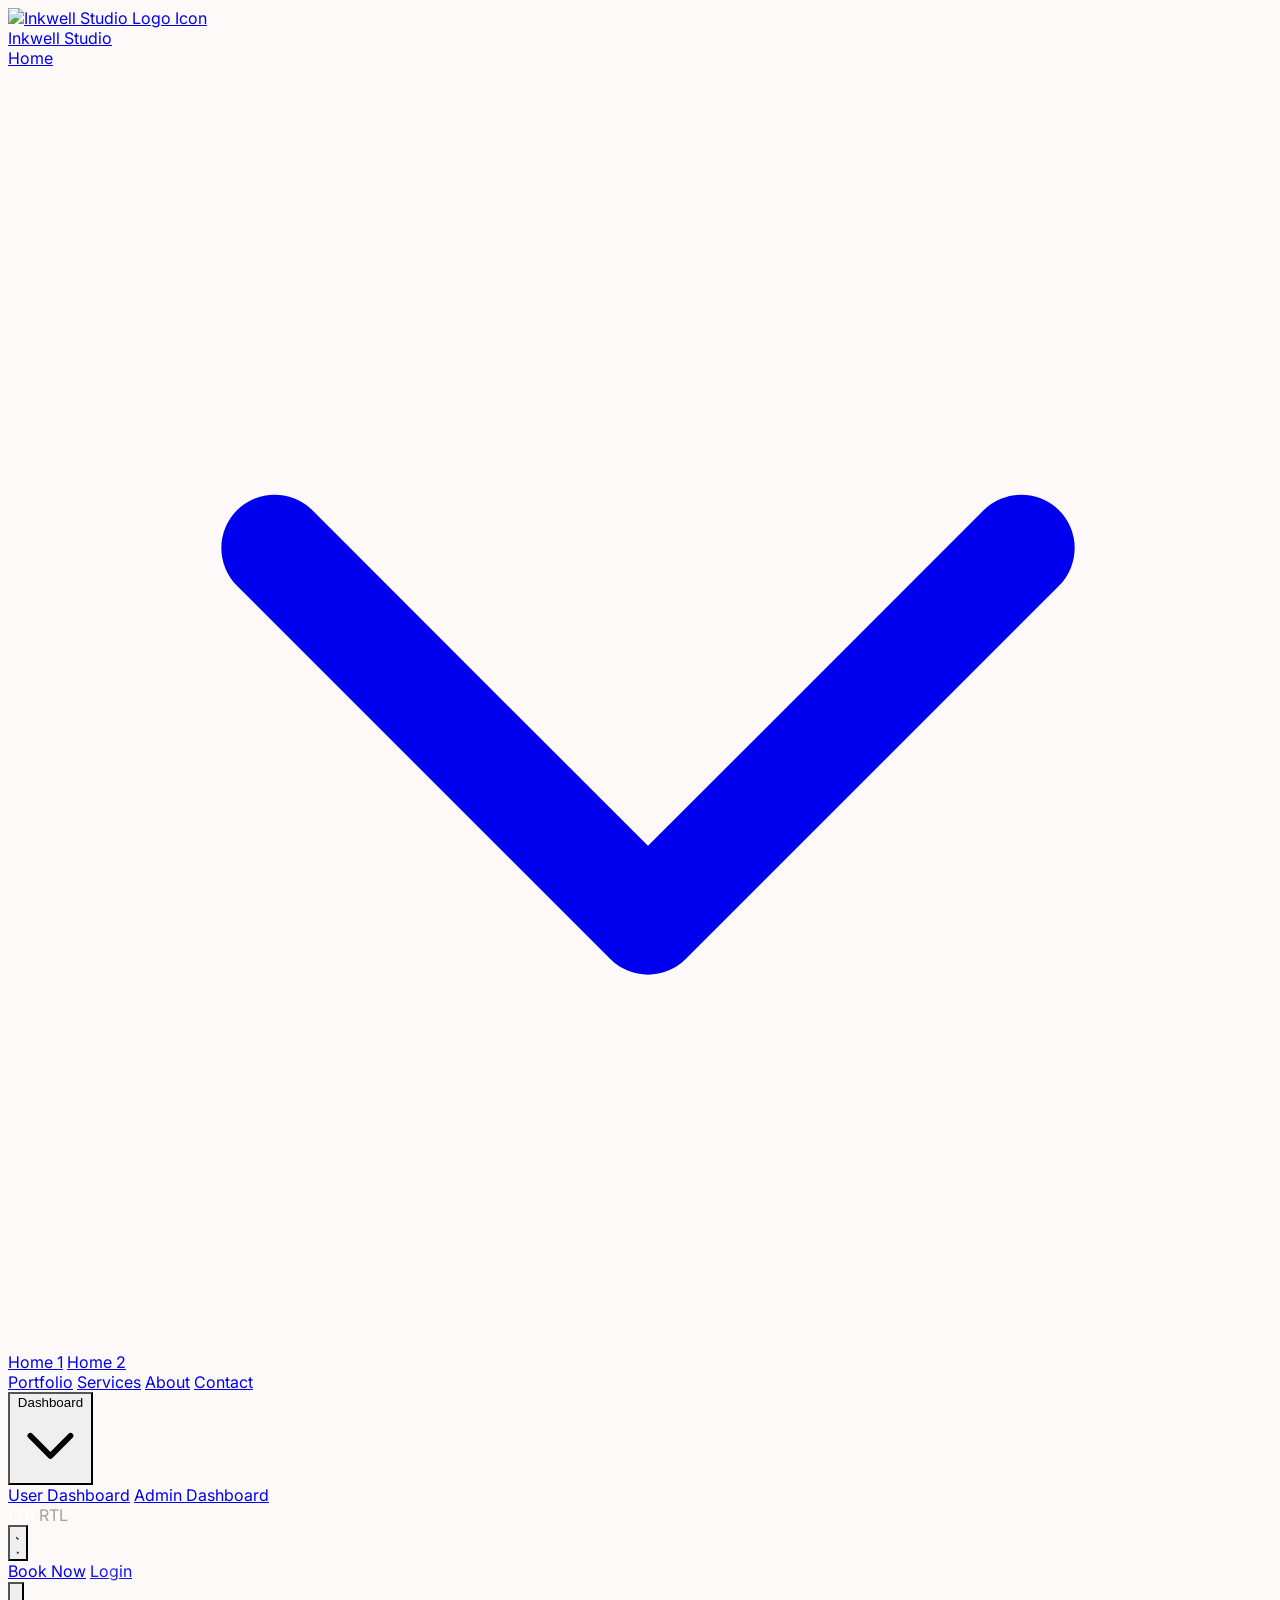
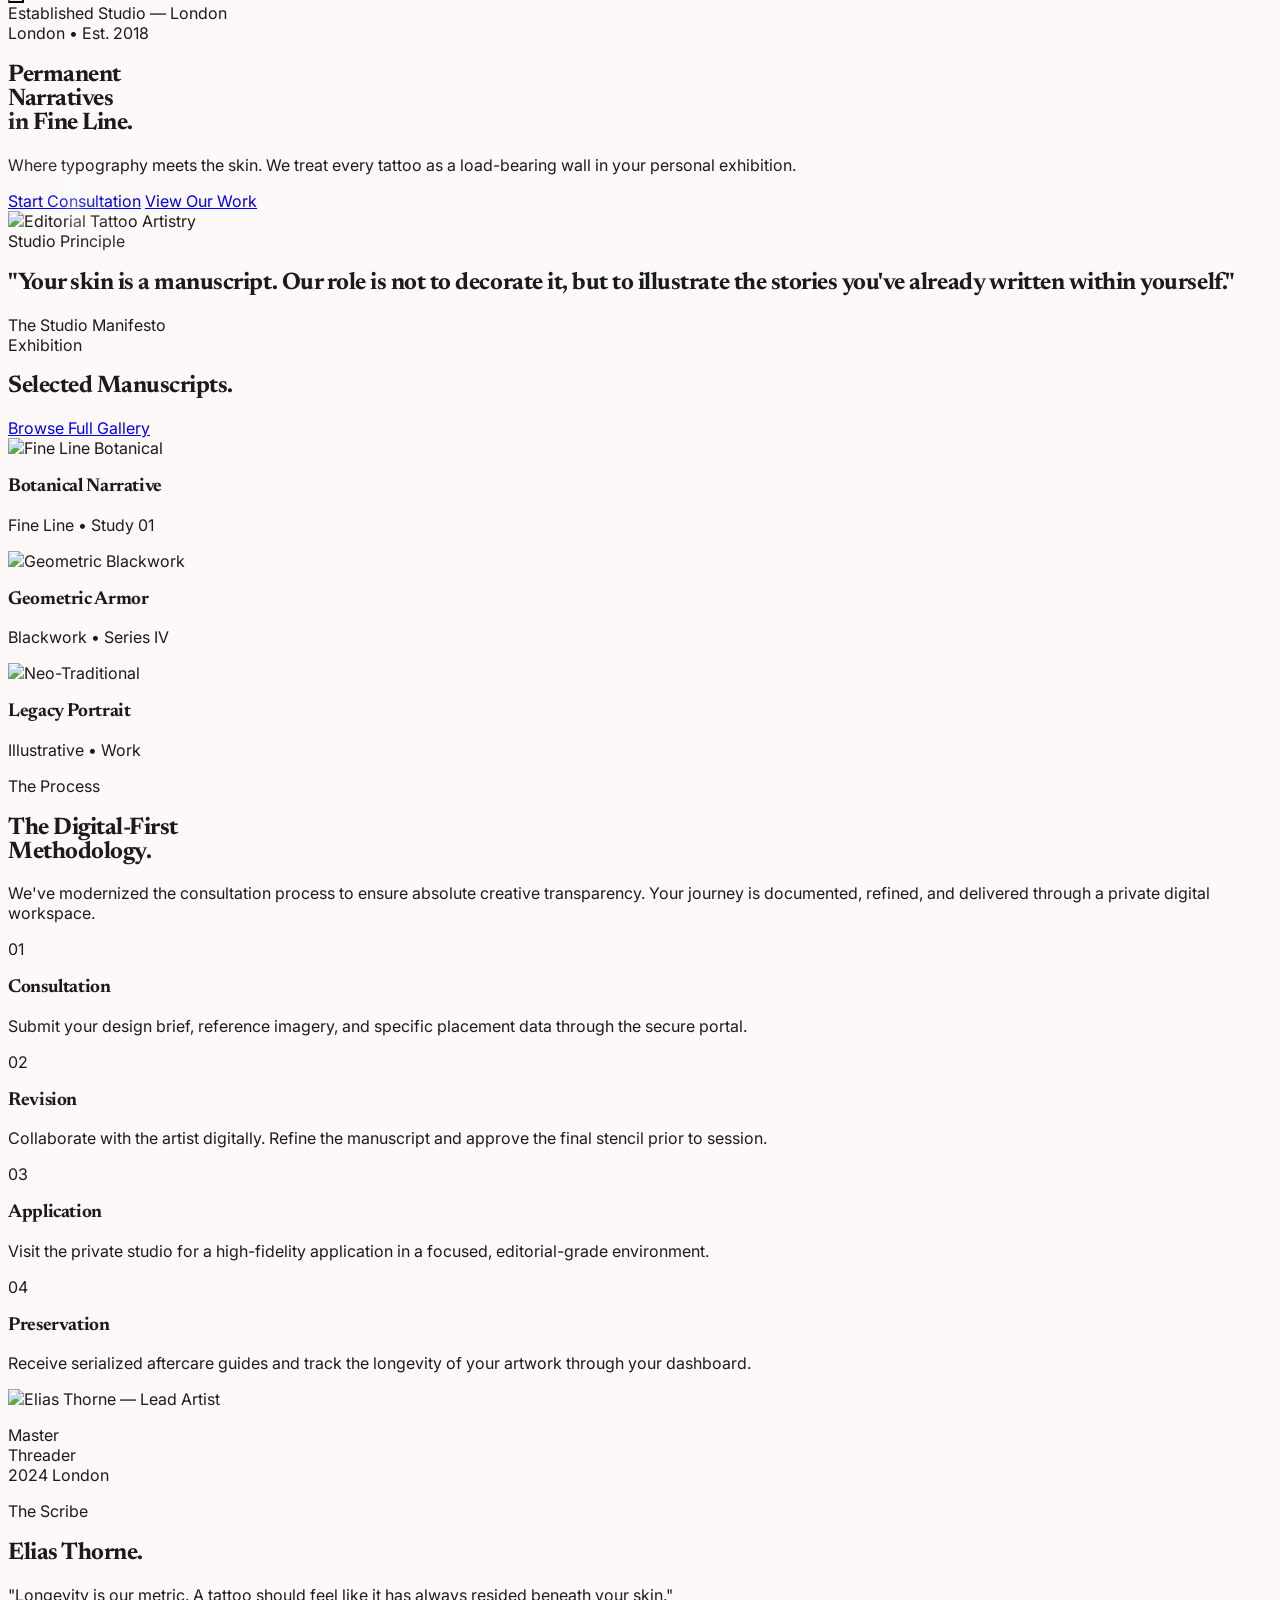
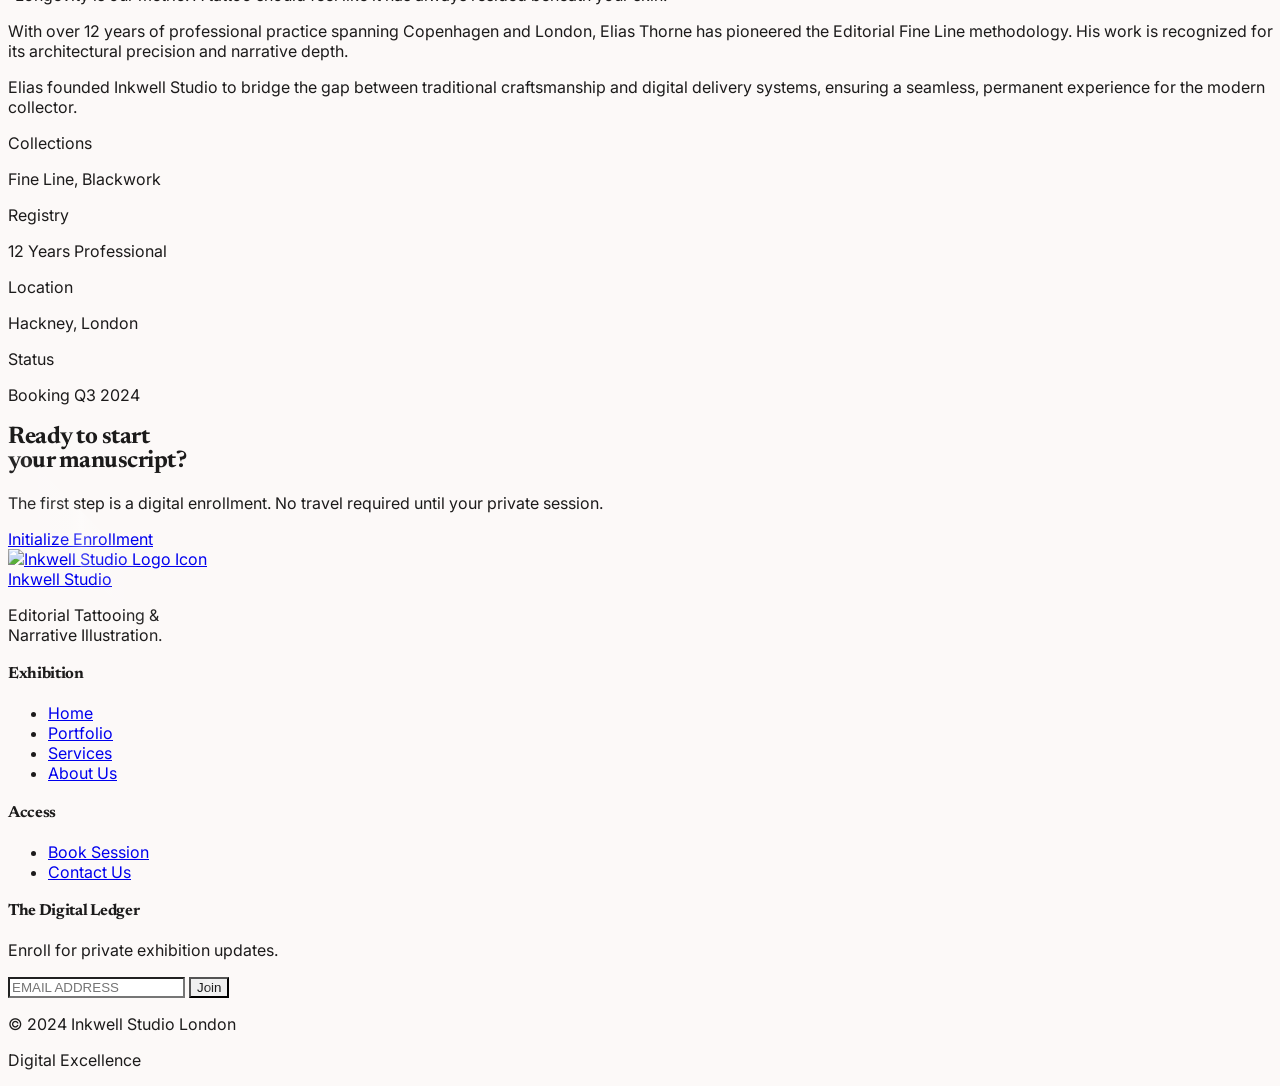
==== index.html @ 96f5adae "feat: updated nav and footer , maintained consistency throughout the page" ====
<!DOCTYPE html>
<html lang="en" class="dark">

<head>
    <meta charset="UTF-8">
    <meta name="viewport" content="width=device-width, initial-scale=1.0">
    <title>Inkwell Studio — Narrative Tattoo Artistry</title>
    <meta name="description"
        content="Inkwell Studio is an editorial-grade tattoo studio specializing in fine-line, blackwork, and custom narrative designs. Book your consultation today.">

    <!-- Google Fonts -->
    <link rel="preconnect" href="https://fonts.googleapis.com">
    <link rel="preconnect" href="https://fonts.gstatic.com" crossorigin>
    <link
        href="https://fonts.googleapis.com/css2?family=Inter:wght@400;500;600;700&family=Newsreader:ital,wght@0,400;0,600;0,700;1,400;1,600&display=swap"
        rel="stylesheet">

    <!-- Lucide Icons -->
    <script src="https://unpkg.com/lucide@latest"></script>

    <!-- Tailwind CDN -->
    <script src="https://cdn.tailwindcss.com"></script>
    <script>
        tailwind.config = {
            darkMode: 'class',
            theme: {
                extend: {
                    colors: {
                        surface: 'var(--surface)',
                        'surface-container': 'var(--surface-container)',
                        'surface-dim': 'var(--surface-dim)',
                        'surface-low': 'var(--surface-low)',
                        primary: 'var(--primary)',
                        'on-primary': 'var(--on-primary)',
                        secondary: 'var(--secondary)',
                        'on-surface': 'var(--on-surface)',
                        'on-surface-variant': 'var(--on-surface-variant)',
                        'outline-variant': 'var(--outline-variant)',
                    },
                    fontFamily: {
                        newsreader: ['Newsreader', 'serif'],
                        inter: ['Inter', 'sans-serif'],
                    },
                    letterSpacing: {
                        editorial: '-0.02em',
                    },
                    borderRadius: {
                        DEFAULT: '0px',
                    }
                }
            }
        }
    </script>

    <!-- Custom Style -->
    <link rel="stylesheet" href="assets/css/style.css">
</head>

<body class="bg-surface text-on-surface font-inter">

    <!-- ========== NAVIGATION ========== -->
    <nav id="main-nav"
        class="fixed top-0 left-0 w-full z-50 transition-all duration-300 bg-surface shadow-sm transition-all duration-300">
        <div class="max-w-7xl mx-auto px-6 h-20 flex items-center justify-between">
            <!-- Logo -->
            <a href="index.html" class="flex items-center transition-opacity hover:opacity-80">
                <div class="relative flex items-center justify-center mr-2">
                    <img src="assets/images/logo-icon.svg" alt="Inkwell Studio Logo Icon" class="w-8 h-8">
                </div>
                <span class="font-newsreader text-2xl font-bold tracking-tight">Inkwell Studio</span>
            </a>

            <!-- Desktop Links -->
            <div class="hidden md:flex items-center space-x-6">
                <!-- Home Dropdown -->
                <div class="relative group">
                    <a href="index.html"
                        class="flex items-center space-x-1 font-semibold uppercase text-xs tracking-[0.08em] hover:text-secondary transition-colors text-secondary">
                        <span>Home</span>
                        <svg class="w-3 h-3 transition-transform duration-300 group-hover:rotate-180" fill="none"
                            stroke="currentColor" viewBox="0 0 24 24">
                            <path stroke-linecap="round" stroke-linejoin="round" stroke-width="2" d="M19 9l-7 7-7-7">
                            </path>
                        </svg>
                    </a>
                    <div
                        class="absolute top-full left-0 mt-2 w-40 bg-surface-container opacity-0 invisible group-hover:opacity-100 group-hover:visible transition-all duration-200 shadow-xl border border-outline-variant">
                        <a href="index.html"
                            class="block px-6 py-4 text-[10px] font-bold uppercase tracking-wider hover:bg-surface-dim transition-colors text-secondary">Home 1</a>
                        <a href="pages/home-2.html"
                            class="block px-6 py-4 text-[10px] font-bold uppercase tracking-wider hover:bg-surface-dim transition-colors border-t border-outline-variant">Home 2</a>
                    </div>
                </div>

                <a href="pages/portfolio.html"
                    class="font-semibold uppercase text-xs tracking-[0.08em] hover:text-secondary transition-colors">Portfolio</a>
                <a href="pages/services.html"
                    class="font-semibold uppercase text-xs tracking-[0.08em] hover:text-secondary transition-colors">Services</a>
                <a href="pages/about.html"
                    class="font-semibold uppercase text-xs tracking-[0.08em] hover:text-secondary transition-colors">About</a>
                <a href="pages/contact.html"
                    class="font-semibold uppercase text-xs tracking-[0.08em] hover:text-secondary transition-colors">Contact</a>

                <!-- Dashboard Dropdown -->
                <div class="relative group">
                    <button
                        class="flex items-center space-x-1 font-semibold uppercase text-xs tracking-[0.08em] hover:text-secondary transition-colors">
                        <span>Dashboard</span>
                        <svg class="w-3 h-3 transition-transform duration-300 group-hover:rotate-180" fill="none"
                            stroke="currentColor" viewBox="0 0 24 24">
                            <path stroke-linecap="round" stroke-linejoin="round" stroke-width="2" d="M19 9l-7 7-7-7">
                            </path>
                        </svg>
                    </button>
                    <div
                        class="absolute top-full left-0 mt-2 w-48 bg-surface-container opacity-0 invisible group-hover:opacity-100 group-hover:visible transition-all duration-200 shadow-xl border border-outline-variant">
                        <a href="pages/user-dashboard.html"
                            class="block px-6 py-4 text-[10px] font-bold uppercase tracking-wider hover:bg-surface-dim transition-colors">User
                            Dashboard</a>
                        <a href="pages/admin-dashboard.html"
                            class="block px-6 py-4 text-[10px] font-bold uppercase tracking-wider hover:bg-surface-dim transition-colors border-t border-outline-variant">Admin
                            Dashboard</a>
                    </div>
                </div>
            </div>

            <!-- Actions -->
            <div class="flex items-center space-x-3 md:space-x-5">
                <!-- Direction Toggle (Hidden on Mobile, Moved to Menu) -->
                <div id="dir-toggle" class="hidden md:flex relative bg-surface-container rounded-full p-1 cursor-pointer w-[88px] h-8 items-center group transition-all duration-300">
                    <div class="dir-knob absolute h-6 w-10 bg-secondary rounded-full transition-all duration-300 left-1 shadow-lg shadow-secondary/20"></div>
                    <span class="flex-1 text-center text-[9px] font-bold z-10 transition-colors ltr-label">LTR</span>
                    <span class="flex-1 text-center text-[9px] font-bold z-10 transition-colors rtl-label">RTL</span>
                </div>

                <button id="mode-toggle" class="hidden md:block p-2 hover:bg-surface-container transition-colors"
                    aria-label="Toggle Dark Mode">
                    <!-- Moon icon (Show in Light Mode) -->
                    <svg class="w-5 h-5 block dark:hidden" fill="currentColor" viewBox="0 0 20 20">
                        <path d="M17.293 13.293A8 8 0 016.707 2.707a8.001 8.001 0 1010.586 10.586z"></path>
                    </svg>
                    <!-- Sun icon (Show in Dark Mode) -->
                    <svg class="w-5 h-5 hidden dark:block" fill="currentColor" viewBox="0 0 20 20">
                        <path
                            d="M10 2a1 1 0 011 1v1a1 1 0 11-2 0V3a1 1 0 011-1zm4 8a4 4 0 11-8 0 4 4 0 018 0zm-.464 4.95l.707.707a1 1 0 001.414-1.414l-.707-.707a1 1 0 00-1.414 1.414zm2.12-10.607a1 1 0 010 1.414l-.706.707a1 1 0 11-1.414-1.414l.707-.707a1 1 0 011.414 0zM17 11a1 1 0 100-2h-1a1 1 0 100 2h1zm-7 4a1 1 0 011 1v1a1 1 0 11-2 0v-1a1 1 0 011-1zM5.05 6.464A1 1 0 106.465 5.05l-.708-.707a1 1 0 00-1.414 1.414l.707.707zm1.414 8.486l-.707.707a1 1 0 01-1.414-1.414l.707-.707a1 1 0 011.414 1.414zM4 11a1 1 0 100-2H3a1 1 0 000 2h1z">
                        </path>
                    </svg>
                </button>
                <div class="hidden lg:flex items-center space-x-4">
                    <a href="pages/consultation.html"
                        class="px-5 py-2.5 text-xs font-bold uppercase tracking-[0.08em] border border-outline-variant hover:border-secondary transition-all">Book
                        Now</a>
                    <a href="pages/login.html"
                        class="bg-secondary text-white px-6 py-2.5 text-xs font-bold uppercase tracking-[0.08em] hover:brightness-110 transition-all btn-sheen">Login</a>
                </div>
                <button id="menu-toggle" class="md:hidden p-2" aria-label="Open Menu">
                    <svg class="w-6 h-6" fill="none" stroke="currentColor" viewBox="0 0 24 24">
                        <path stroke-linecap="round" stroke-linejoin="round" stroke-width="1.5"
                            d="M4 6h16M4 12h16M4 18h16"></path>
                    </svg>
                </button>
            </div>
        </div>
    </nav>

    <!-- Mobile Menu Overlay -->
    <div id="mobile-menu" class="bg-surface/95 backdrop-blur-xl transition-transform duration-500 flex flex-col md:hidden p-6 overflow-y-auto">
        <div class="flex items-center justify-between pb-6 border-b border-outline-variant/30">
            <span class="text-3xl font-newsreader font-bold italic text-secondary tracking-tight">Menu</span>
            <button id="close-mobile-menu" class="p-2 -me-2 bg-surface-container rounded-full" aria-label="Close Menu">
                <svg class="w-6 h-6" fill="none" stroke="currentColor" viewBox="0 0 24 24">
                    <path stroke-linecap="round" stroke-linejoin="round" stroke-width="1.5" d="M6 18L18 6M6 6l12 12"></path>
                </svg>
            </button>
        </div>
        <div class="mt-8 flex flex-col space-y-6">
            <div class="space-y-3">
                <button class="w-full flex items-center justify-between font-newsreader text-2xl font-bold text-secondary group" data-dropdown-toggle="home">
                    <span>Home</span>
                    <i data-lucide="chevron-down" class="w-5 h-5 dropdown-icon transition-transform"></i>
                </button>
                <div id="dropdown-home" class="mobile-dropdown-content space-y-3 ps-4 border-s border-outline-variant/50">
                    <a href="index.html" class="block font-newsreader text-2xl font-bold italic text-secondary">Home 1</a>
                    <a href="pages/home-2.html" class="block font-newsreader text-2xl font-bold italic hover:text-secondary transition-colors">Home 2</a>
                </div>
            </div>
            <a href="pages/portfolio.html" class="font-newsreader text-2xl font-bold">Portfolio</a>
            <a href="pages/services.html" class="font-newsreader text-2xl font-bold">Services</a>
            <a href="pages/about.html" class="font-newsreader text-2xl font-bold">About</a>
            <a href="pages/contact.html" class="font-newsreader text-2xl font-bold">Contact</a>
 
            <div class="space-y-6">
                <button class="w-full flex items-center justify-between font-newsreader text-2xl font-bold group" data-dropdown-toggle="dashboards">
                    <span>Dashboards</span>
                    <i data-lucide="chevron-down" class="w-5 h-5 dropdown-icon transition-transform"></i>
                </button>
                <div id="dropdown-dashboards" class="mobile-dropdown-content space-y-4 ps-4 border-s border-outline-variant/50">
                    <a href="pages/user-dashboard.html" class="block font-newsreader text-2xl font-bold italic hover:text-secondary transition-colors">User Dashboard</a>
                    <a href="pages/admin-dashboard.html" class="block font-newsreader text-2xl font-bold italic hover:text-secondary transition-colors">Admin Dashboard</a>
                </div>
            </div>

            <!-- Mobile Toggles (Refined Appearance Controls) -->
            <div class="space-y-6 py-6 border-y border-outline-variant/30">
                <div class="flex items-center justify-between">
                    <span class="text-xs font-bold uppercase tracking-widest opacity-50">Appearence</span>
                    <button id="mobile-mode-toggle" class="p-2 bg-surface-container rounded-full transition-colors flex items-center gap-2" aria-label="Toggle Dark Mode">
                        <!-- Moon icon -->
                        <svg class="w-4 h-4 block dark:hidden" fill="currentColor" viewBox="0 0 20 20">
                           <path d="M17.293 13.293A8 8 0 016.707 2.707a8.001 8.001 0 1010.586 10.586z"></path>
                       </svg>
                       <!-- Sun icon -->
                       <svg class="w-4 h-4 hidden dark:block" fill="currentColor" viewBox="0 0 20 20">
                           <path d="M10 2a1 1 0 011 1v1a1 1 0 11-2 0V3a1 1 0 011-1zm4 8a4 4 0 11-8 0 4 4 0 018 0zm-.464 4.95l.707.707a1 1 0 001.414-1.414l-.707-.707a1 1 0 00-1.414 1.414zm2.12-10.607a1 1 0 010 1.414l-.706.707a1 1 0 11-1.414-1.414l.707-.707a1 1 0 011.414 0zM17 11a1 1 0 100-2h-1a1 1 0 100 2h1zm-7 4a1 1 0 011 1v1a1 1 0 11-2 0v-1a1 1 0 011-1zM5.05 6.464A1 1 0 106.465 5.05l-.708-.707a1 1 0 00-1.414 1.414l.707.707zm1.414 8.486l-.707.707a1 1 0 01-1.414-1.414l.707-.707a1 1 0 011.414 1.414zM4 11a1 1 0 100-2H3a1 1 0 000 2h1z"></path>
                       </svg>
                   </button>
                </div>
                <div class="flex items-center justify-between">
                    <span class="text-xs font-bold uppercase tracking-widest opacity-50">Direction</span>
                    <div id="mobile-dir-toggle" class="relative flex bg-surface-container rounded-full p-1 cursor-pointer w-[88px] h-8 items-center group transition-all duration-300">
                        <div class="dir-knob absolute h-6 w-10 bg-secondary rounded-full transition-all duration-300 start-1 shadow-lg shadow-secondary/20"></div>
                        <span class="flex-1 text-center text-[9px] font-bold z-10 transition-colors ltr-label">LTR</span>
                        <span class="flex-1 text-center text-[9px] font-bold z-10 transition-colors rtl-label">RTL</span>
                    </div>
                </div>
            </div>

            <!-- Mobile Actions -->
            <div class="flex items-center gap-3 pt-4 mt-auto">
                <a href="pages/consultation.html"
                    class="flex-1 text-center border border-outline-variant py-3 text-[10px] font-bold uppercase tracking-[0.1em]">Book
                    Now</a>
                <a href="pages/login.html"
                    class="flex-1 text-center bg-secondary text-white py-3 text-[10px] font-bold uppercase tracking-[0.1em] btn-sheen">Login</a>
            </div>
        </div>
    </div>

    <main id="main-content">
        <!-- ========== HERO SECTION ========== -->
        <section class="min-h-screen flex items-center relative overflow-hidden bg-surface">
            <!-- Architectural Background Label -->
            <div class="absolute top-40 left-6 hidden lg:block">
                <span
                    class="text-[10px] font-bold uppercase tracking-[0.5em] text-secondary opacity-40 [writing-mode:vertical-lr] rotate-180">Established
                    Studio — London</span>
            </div>

            <div class="max-w-7xl mx-auto px-6 grid lg:grid-cols-2 gap-12 w-full relative z-10">
                <div class="flex flex-col justify-center space-y-10 py-12 lg:py-0">
                    <div class="space-y-4">
                        <span
                            class="text-secondary font-bold uppercase tracking-[0.15em] text-[10px] flex items-center space-x-3">
                            <span class="w-8 h-[1px] bg-secondary"></span>
                            <span>London • Est. 2018</span>
                        </span>
                        <h1
                            class="font-newsreader text-6xl md:text-[5.5rem] font-bold tracking-editorial leading-[0.9] text-on-surface">
                            Permanent <br> <span class="italic text-secondary">Narratives</span> <br> in Fine Line.
                        </h1>
                    </div>
                    <p
                        class="text-on-surface-variant max-w-md text-lg md:text-xl leading-relaxed italic font-newsreader opacity-80">
                        Where typography meets the skin. We treat every tattoo as a load-bearing wall in your personal
                        exhibition.
                    </p>
                    <div class="flex flex-wrap gap-6 pt-4">
                        <a href="pages/consultation.html"
                            class="bg-secondary text-white px-8 py-4 text-xs font-bold uppercase tracking-[0.1em] transition-all btn-sheen hover:scale-105">Start
                            Consultation</a>
                        <a href="pages/portfolio.html"
                            class="group flex items-center space-x-4 text-xs font-bold uppercase tracking-[0.1em] hover:text-secondary transition-colors">
                            <span>View Our Work</span>
                            <i data-lucide="arrow-right"
                                class="w-4 h-4 transition-transform group-hover:translate-x-1"></i>
                        </a>
                    </div>
                </div>
                <div class="relative h-[60vh] lg:h-[85vh] -mr-6 lg:-mr-12 group">
                    <div
                        class="absolute inset-0 bg-secondary/5 translate-x-4 translate-y-4 -z-10 group-hover:translate-x-6 group-hover:translate-y-6 transition-transform duration-700">
                    </div>
                    <img src="assets/images/ui/hero.png" alt="Editorial Tattoo Artistry"
                        class="w-full h-full object-cover object-center grayscale hover:grayscale-0 transition-all duration-1000 shadow-2xl">
                </div>
            </div>
        </section>

        <!-- ========== MANIFESTO STRIP ========== -->
        <section class="bg-surface-dim py-16 border-y border-outline-variant relative overflow-hidden group/manifesto">
            <!-- Subtle Texture Background -->
            <div
                class="absolute inset-0 opacity-[0.03] pointer-events-none bg-[url('https://www.transparenttextures.com/patterns/clean-gray-paper.png')]">
            </div>

            <!-- Large Witness Element -->
            <!-- <div class="absolute -top-12 -right-12 hidden lg:block opacity-[0.03] select-none pointer-events-none">
                <span class="font-newsreader text-[24rem] font-bold leading-none">01</span>
            </div> -->

            <div class="max-w-7xl mx-auto px-6 relative z-10">
                <div class="relative">
                    <div class="mb-12 flex items-center space-x-4">
                        <span class="text-secondary font-bold uppercase tracking-[0.4em] text-[9px]">Studio
                            Principle</span>
                        <div class="flex-grow h-[1px] bg-outline-variant/30"></div>
                    </div>

                    <i data-lucide="quote"
                        class="absolute -top-16 -left-8 lg:-left-12 w-20 h-20 text-secondary opacity-5 group-hover/manifesto:opacity-10 transition-opacity duration-700"></i>

                    <h2
                        class="font-newsreader text-4xl md:text-6xl font-bold leading-[1.1] max-w-5xl tracking-tight text-on-surface italic relative">
                        "Your skin is a manuscript. Our role is not to decorate it, but to illustrate the stories you've
                        already written within yourself."
                    </h2>

                    <div class="mt-12 flex items-center justify-between">
                        <div class="flex items-center space-x-6">
                            <div class="w-12 h-[1px] bg-secondary"></div>
                            <span class="text-[10px] font-bold uppercase tracking-[0.3em] text-on-surface-variant">The
                                Studio Manifesto</span>
                        </div>
                        <!-- <div class="hidden md:block">
                            <span class="text-[9px] font-bold uppercase tracking-[0.5em] text-on-surface-variant opacity-30 italic">Registry No. 2018-LND</span>
                        </div> -->
                    </div>
                </div>
            </div>
        </section> <!-- ========== SELECTED WORKS ========== -->
        <section class="py-16 bg-surface">
            <div class="max-w-7xl mx-auto px-6">
                <div class="flex flex-col md:flex-row justify-between items-end mb-8 gap-8">
                    <div class="space-y-6">
                        <span
                            class="text-secondary font-bold uppercase tracking-[0.2em] text-[10px] flex items-center space-x-3">
                            <span class="w-12 h-[1px] bg-secondary"></span>
                            <span>Exhibition</span>
                        </span>
                        <h2 class="font-newsreader text-5xl md:text-7xl font-bold tracking-tight">Selected <span
                                class="italic text-secondary">Manuscripts.</span></h2>
                    </div>
                    <a href="portfolio.html"
                        class="group flex items-center space-x-3 font-bold uppercase tracking-[0.1em] text-[10px] border-b-2 border-outline-variant pb-2 hover:border-secondary transition-all">
                        <span>Browse Full Gallery</span>
                        <i data-lucide="arrow-up-right"
                            class="w-3 h-3 text-secondary transition-transform group-hover:-translate-y-1 group-hover:translate-x-1"></i>
                    </a>
                </div>

                <div class="grid md:grid-cols-12 gap-8 items-stretch">
                    <!-- Massive left image -->
                    <div class="md:col-span-7 group relative overflow-hidden bg-surface-dim">
                        <img src="assets/images/portfolio/work-1.png" alt="Fine Line Botanical"
                            class="w-full h-full aspect-[2/3] object-cover transition-all duration-1000 group-hover:scale-105">
                        <div
                            class="absolute inset-0 bg-secondary/0 group-hover:bg-secondary/10 transition-colors duration-700">
                        </div>
                        <div
                            class="absolute bottom-0 left-0 p-8 w-full text-white transform translate-y-4 opacity-0 group-hover:translate-y-0 group-hover:opacity-100 transition-all duration-500 z-20">
                            <div class="flex items-end justify-between">
                                <div class="space-y-2">
                                    <h3 class="font-newsreader text-3xl font-bold italic">Botanical Narrative</h3>
                                    <p class="text-[10px] font-bold uppercase tracking-[0.3em] text-white/70">Fine Line
                                        • Study 01</p>
                                </div>
                            </div>
                        </div>
                    </div>
                    <!-- Two stacked right images -->
                    <div class="md:col-span-5 grid grid-rows-2 gap-8">
                        <div class="group relative overflow-hidden bg-surface-dim">
                            <img src="assets/images/portfolio/work-2.png" alt="Geometric Blackwork"
                                class="w-full h-full object-cover transition-all duration-1000 group-hover:scale-110">
                            <div
                                class="absolute inset-0 bg-secondary/0 group-hover:bg-secondary/10 transition-colors duration-700">
                            </div>
                            <div
                                class="absolute bottom-0 left-0 p-6 w-full text-white transform translate-y-4 opacity-0 group-hover:translate-y-0 group-hover:opacity-100 transition-all duration-500 z-20">
                                <div class="flex items-end justify-between">
                                    <div class="space-y-1">
                                        <h3 class="font-newsreader text-2xl font-bold">Geometric Armor</h3>
                                        <p class="text-[9px] font-bold uppercase tracking-[0.2em] text-white/60">
                                            Blackwork • Series IV</p>
                                    </div>
                                </div>
                            </div>
                        </div>
                        <div class="group relative overflow-hidden bg-surface-dim">
                            <img src="assets/images/portfolio/work-3.png" alt="Neo-Traditional"
                                class="w-full h-full object-cover transition-all duration-1000 group-hover:scale-110">
                            <div
                                class="absolute inset-0 bg-secondary/0 group-hover:bg-secondary/10 transition-colors duration-700">
                            </div>
                            <div
                                class="absolute bottom-0 left-0 p-6 w-full text-white transform translate-y-4 opacity-0 group-hover:translate-y-0 group-hover:opacity-100 transition-all duration-500 z-20">
                                <div class="flex items-end justify-between">
                                    <div class="space-y-1">
                                        <h3 class="font-newsreader text-2xl font-bold italic">Legacy Portrait</h3>
                                        <p class="text-[9px] font-bold uppercase tracking-[0.2em] text-white/60">
                                            Illustrative • Work</p>
                                    </div>
                                </div>
                            </div>
                        </div>
                    </div>
                </div>
            </div>
        </section>

        <!-- ========== THE PROCESS ========== -->
        <section class="py-16 bg-surface-dim border-y border-outline-variant">
            <div class="max-w-7xl mx-auto px-6">
                <div class="grid lg:grid-cols-2 gap-24 items-end mb-16">
                    <div class="space-y-8">
                        <span
                            class="text-secondary font-bold uppercase tracking-[0.3em] text-[10px] flex items-center space-x-3">
                            <span class="w-12 h-[1px] bg-secondary"></span>
                            <span>The Process</span>
                        </span>
                        <h2 class="font-newsreader text-5xl md:text-7xl font-bold tracking-tight">The Digital-First <br>
                            <span class="italic text-secondary">Methodology.</span></h2>
                    </div>
                    <p
                        class="text-on-surface-variant leading-relaxed text-lg italic font-newsreader opacity-70 max-w-xl">
                        We've modernized the consultation process to ensure absolute creative transparency. Your journey
                        is documented, refined, and delivered through a private digital workspace.
                    </p>
                </div>

                <div class="grid md:grid-cols-4 gap-12 lg:gap-16 mb-16">
                    <div class="space-y-8 group">
                        <div class="flex items-center justify-between">
                            <span
                                class="font-newsreader text-6xl font-bold text-outline-variant/30 group-hover:text-secondary group-hover:opacity-100 transition-all duration-500">01</span>
                            <i data-lucide="search"
                                class="w-6 h-6 text-on-surface opacity-30 group-hover:text-secondary group-hover:opacity-100 transition-all"></i>
                        </div>
                        <div class="space-y-4">
                            <h3 class="font-inter text-[10px] font-bold uppercase tracking-[0.3em] text-on-surface">
                                Consultation</h3>
                            <p class="text-on-surface-variant text-xs leading-relaxed opacity-70">Submit your design
                                brief, reference imagery, and specific placement data through the secure portal.</p>
                        </div>
                    </div>
                    <div class="space-y-8 group">
                        <div class="flex items-center justify-between">
                            <span
                                class="font-newsreader text-6xl font-bold text-outline-variant/30 group-hover:text-secondary group-hover:opacity-100 transition-all duration-500">02</span>
                            <i data-lucide="edit-3"
                                class="w-6 h-6 text-on-surface opacity-30 group-hover:text-secondary group-hover:opacity-100 transition-all"></i>
                        </div>
                        <div class="space-y-4">
                            <h3 class="font-inter text-[10px] font-bold uppercase tracking-[0.3em] text-on-surface">
                                Revision</h3>
                            <p class="text-on-surface-variant text-xs leading-relaxed opacity-70">Collaborate with the
                                artist digitally. Refine the manuscript and approve the final stencil prior to session.
                            </p>
                        </div>
                    </div>
                    <div class="space-y-8 group">
                        <div class="flex items-center justify-between">
                            <span
                                class="font-newsreader text-6xl font-bold text-outline-variant/30 group-hover:text-secondary group-hover:opacity-100 transition-all duration-500">03</span>
                            <i data-lucide="zap"
                                class="w-6 h-6 text-on-surface opacity-30 group-hover:text-secondary group-hover:opacity-100 transition-all"></i>
                        </div>
                        <div class="space-y-4">
                            <h3 class="font-inter text-[10px] font-bold uppercase tracking-[0.3em] text-on-surface">
                                Application</h3>
                            <p class="text-on-surface-variant text-xs leading-relaxed opacity-70">Visit the private
                                studio for a high-fidelity application in a focused, editorial-grade environment.</p>
                        </div>
                    </div>
                    <div class="space-y-8 group">
                        <div class="flex items-center justify-between">
                            <span
                                class="font-newsreader text-6xl font-bold text-outline-variant/30 group-hover:text-secondary group-hover:opacity-100 transition-all duration-500">04</span>
                            <i data-lucide="heart-pulse"
                                class="w-6 h-6 text-on-surface opacity-30 group-hover:text-secondary group-hover:opacity-100 transition-all"></i>
                        </div>
                        <div class="space-y-4">
                            <h3 class="font-inter text-[10px] font-bold uppercase tracking-[0.3em] text-on-surface">
                                Preservation</h3>
                            <p class="text-on-surface-variant text-xs leading-relaxed opacity-70">Receive serialized
                                aftercare guides and track the longevity of your artwork through your dashboard.</p>
                        </div>
                    </div>
                </div>
            </div>
            <!-- ========== ARTIST PROFILE ========== -->
            <section class="py-16 bg-surface">
                <div class="max-w-7xl mx-auto px-6 grid lg:grid-cols-2 gap-24 items-center">
                    <div class="relative group">
                        <div
                            class="absolute -inset-4 bg-secondary/5 -z-10 transition-transform duration-700 group-hover:bg-secondary/10">
                        </div>
                        <img src="assets/images/artist/portrait.png" alt="Elias Thorne — Lead Artist"
                            class="w-full aspect-[3/4] object-cover grayscale transition-all duration-1000 group-hover:grayscale-0 shadow-2xl">
                        <div
                            class="absolute -bottom-4 -right-4 w-40 h-40 bg-secondary flex flex-col items-center justify-center p-6 z-20 shadow-xl border border-white/10 overflow-hidden group/badge">
                            <div
                                class="absolute inset-0 bg-white/10 -translate-x-full group-hover/badge:translate-x-full transition-transform duration-1000">
                            </div>
                            <i data-lucide="award" class="w-6 h-6 text-white/50 mb-3"></i>
                            <p
                                class="text-white text-[9px] font-bold uppercase tracking-[0.25em] leading-tight text-center">
                                Master <br> Threader <br> <span class="text-white/40 block mt-1">2024 London</span>
                            </p>
                        </div>
                    </div>
                    <div class="space-y-12">
                        <div class="space-y-6">
                            <span
                                class="text-secondary font-bold uppercase tracking-[0.3em] text-[10px] flex items-center space-x-3">
                                <span class="w-12 h-[1px] bg-secondary"></span>
                                <span>The Scribe</span>
                            </span>
                            <h2 class="font-newsreader text-5xl md:text-7xl font-bold tracking-tight text-on-surface">
                                Elias Thorne.</h2>
                            <p
                                class="font-newsreader italic text-2xl md:text-3xl text-on-surface-variant leading-relaxed opacity-80">
                                "Longevity is our metric. A tattoo should feel like it has always resided beneath your
                                skin."
                            </p>
                        </div>
                        <div
                            class="space-y-8 text-on-surface-variant leading-relaxed text-lg font-newsreader opacity-70">
                            <p>With over 12 years of professional practice spanning Copenhagen and London, Elias Thorne
                                has pioneered the <span class="text-secondary opacity-100">Editorial Fine Line</span>
                                methodology. His work is recognized for its architectural precision and narrative depth.
                            </p>
                            <p>Elias founded Inkwell Studio to bridge the gap between traditional craftsmanship and
                                digital delivery systems, ensuring a seamless, permanent experience for the modern
                                collector.</p>
                        </div>
                        <div class="grid grid-cols-2 gap-12 pt-12 border-t border-outline-variant">
                            <div class="space-y-2">
                                <p class="text-[9px] font-bold uppercase tracking-[0.4em] text-secondary">Collections
                                </p>
                                <p class="font-inter font-bold text-[11px] uppercase tracking-widest text-on-surface">
                                    Fine Line, Blackwork</p>
                            </div>
                            <div class="space-y-2">
                                <p class="text-[9px] font-bold uppercase tracking-[0.4em] text-secondary">Registry</p>
                                <p class="font-inter font-bold text-[11px] uppercase tracking-widest text-on-surface">12
                                    Years Professional</p>
                            </div>
                            <div class="space-y-2">
                                <p class="text-[9px] font-bold uppercase tracking-[0.4em] text-secondary">Location</p>
                                <p class="font-inter font-bold text-[11px] uppercase tracking-widest text-on-surface">
                                    Hackney, London</p>
                            </div>
                            <div class="space-y-2">
                                <p class="text-[9px] font-bold uppercase tracking-[0.4em] text-secondary">Status</p>
                                <p class="font-inter font-bold text-[11px] uppercase tracking-widest text-on-surface">
                                    Booking Q3 2024</p>
                            </div>
                        </div>
                    </div>
                </div>
            </section>



            <!-- ========== BOOKING CTA BANNER ========== -->
            <section class="pt-16 pb-0 bg-surface-dim border-t border-outline-variant relative overflow-hidden group">
                <div
                    class="absolute inset-0 bg-secondary/[0.02] -z-10 transition-colors group-hover:bg-secondary/[0.05]">
                </div>
                <div class="max-w-3xl mx-auto px-6 text-center space-y-10 relative z-10">
                    <div class="space-y-6">
                        <h2
                            class="font-newsreader text-4xl md:text-6xl font-bold tracking-editorial leading-[0.9] text-on-surface">
                            Ready to start <br> your <span class="italic text-secondary">manuscript?</span></h2>
                        <p class="text-on-surface-variant text-lg md:text-xl font-newsreader italic opacity-70">The
                            first step is a digital enrollment. No travel required until your private session.</p>
                    </div>
                    <div class="pt-4 flex flex-col items-center space-y-8">
                        <a href="consultation.html"
                            class="inline-block bg-secondary text-white px-8 py-4 text-xs font-bold uppercase tracking-[0.2em] transition-all btn-sheen hover:scale-105 shadow-2xl">Initialize
                            Enrollment</a>
                    </div>
                </div>
            </section>
    </main>
    <!-- ========== FOOTER ========== -->
    <footer class="bg-surface pt-12 pb-8 md:pt-16 md:pb-10 border-t border-outline-variant">
        <div class="max-w-7xl mx-auto px-6">
            <div class="grid md:grid-cols-4 gap-8 md:gap-12 lg:gap-24 mb-6 md:mb-8">
                <!-- Brand -->
                <div class="space-y-4 md:space-y-6 flex flex-col items-center md:items-start text-center md:text-left">
                    <a href="index.html" class="flex items-center transition-opacity hover:opacity-80">
                        <div class="relative flex items-center justify-center mr-2">
                            <img src="assets/images/logo-icon.svg" alt="Inkwell Studio Logo Icon" class="w-8 h-8">
                        </div>
                        <span class="font-newsreader text-2xl font-bold tracking-tight">Inkwell Studio</span>
                    </a>
                    <p
                        class="text-[11px] font-bold uppercase tracking-[0.2em] text-on-surface-variant leading-relaxed opacity-70">
                        Editorial Tattooing & <br class="hidden md:block"> Narrative Illustration.
                    </p>
                    <div class="flex space-x-5">
                        <a href="#" class="text-on-surface-variant hover:text-secondary transition-colors"
                            aria-label="Instagram">
                            <i data-lucide="instagram" class="w-4 h-4"></i>
                        </a>
                        <a href="#" class="text-on-surface-variant hover:text-secondary transition-colors"
                            aria-label="Twitter">
                            <i data-lucide="twitter" class="w-4 h-4"></i>
                        </a>
                        <a href="#" class="text-on-surface-variant hover:text-secondary transition-colors"
                            aria-label="Vimeo">
                            <i data-lucide="video" class="w-4 h-4"></i>
                        </a>
                    </div>
                </div>

                <!-- Exhibition -->
                <div class="space-y-4 md:space-y-6">
                    <h4 class="text-[10px] font-bold uppercase tracking-[0.3em] text-secondary">Exhibition</h4>
                    <ul class="space-y-3 text-[11px] font-bold uppercase tracking-widest text-on-surface-variant">
                        <li><a href="index.html" class="hover:text-secondary transition-colors">Home</a></li>
                        <li><a href="pages/portfolio.html" class="hover:text-secondary transition-colors">Portfolio</a></li>
                        <li><a href="pages/services.html" class="hover:text-secondary transition-colors">Services</a></li>
                        <li><a href="pages/about.html" class="hover:text-secondary transition-colors">About Us</a></li>
                    </ul>
                </div>

                <!-- Access -->
                <div class="space-y-4 md:space-y-6">
                    <h4 class="text-[10px] font-bold uppercase tracking-[0.3em] text-secondary">Access</h4>
                    <ul class="space-y-3 text-[11px] font-bold uppercase tracking-widest text-on-surface-variant">
                        <li><a href="pages/consultation.html" class="hover:text-secondary transition-colors">Book Session</a></li>
                        <li><a href="pages/contact.html" class="hover:text-secondary transition-colors">Contact Us</a></li>
                    </ul>
                </div>

                <!-- Ledger -->
                <div class="space-y-4 md:space-y-6 flex flex-col items-center md:items-start">
                    <h4 class="text-[10px] font-bold uppercase tracking-[0.3em] text-secondary">The Digital Ledger</h4>
                    <div class="space-y-4 w-full flex flex-col items-center md:items-start">
                        <p class="text-[10px] text-on-surface-variant opacity-50 uppercase tracking-widest leading-relaxed text-center md:text-left">Enroll for private exhibition updates.</p>
                        <form class="relative group flex w-full max-w-[280px]">
                            <input type="email" placeholder="EMAIL ADDRESS"
                                class="flex-1 bg-surface-container border border-outline-variant focus:border-secondary transition-all outline-none py-2 px-4 text-[10px] font-bold tracking-widest text-on-surface placeholder:text-on-surface-variant/60">
                            <button type="submit"
                                class="bg-secondary text-white px-5 py-2 text-[9px] font-bold uppercase tracking-[0.2em] hover:brightness-110 transition-all btn-sheen whitespace-nowrap">
                                Join
                            </button>
                        </form>
                    </div>
                </div>
            </div>

            <div
                class="pt-6 md:pt-8 border-t border-outline-variant/30 flex justify-between items-center text-[9px] font-bold uppercase tracking-[0.3em] text-on-surface-variant opacity-50">
                <p>© 2024 Inkwell Studio London</p>
                <p>Digital Excellence</p>
            </div>
        </div>
    </footer>

    <!-- Core Scripts -->
    <script>
        lucide.createIcons();
    </script>
    <script src="assets/js/main.js"></script>
</body>

</html>
---- assets/css/style.css ----
/* 
  Inkwell Studio — Core Design System Tokens
  "Ink & Iron" Visual Style: Sharp, editorial-grade, dark-first.
*/

:root {
  /* LIGHT MODE (Default Tailwind Fallback) */
  --surface-rgb: 252, 249, 248;
  --surface-container-rgb: 246, 243, 242;
  --surface-dim-rgb: 220, 217, 217;
  --surface-low-rgb: 255, 255, 255;
  --primary-rgb: 0, 0, 0;
  --on-primary-rgb: 255, 255, 255;
  --secondary-rgb: 181, 38, 25; /* Blood Red */
  --on-surface-rgb: 28, 27, 27;
  --on-surface-variant-rgb: 68, 71, 72;
  --outline-variant-rgb: 196, 199, 199;

  /* Legacy Hex fallbacks for direct var() usage */
  --surface: rgb(var(--surface-rgb));
  --surface-container: rgb(var(--surface-container-rgb));
  --surface-dim: rgb(var(--surface-dim-rgb));
  --surface-low: rgb(var(--surface-low-rgb));
  --primary: rgb(var(--primary-rgb));
  --on-primary: rgb(var(--on-primary-rgb));
  --secondary: rgb(var(--secondary-rgb));
  --on-surface: rgb(var(--on-surface-rgb));
  --on-surface-variant: rgb(var(--on-surface-variant-rgb));
  --outline-variant: rgb(var(--outline-variant-rgb));
}

.dark {
  /* DARK MODE (Standard) */
  --surface-rgb: 28, 27, 27;
  --surface-container-rgb: 42, 41, 41;
  --surface-dim-rgb: 17, 16, 16;
  --surface-low-rgb: 36, 35, 35;
  --primary-rgb: 255, 255, 255;
  --on-primary-rgb: 0, 0, 0;
  --secondary-rgb: 181, 38, 25; /* Blood Red remains consistent */
  --on-surface-rgb: 240, 237, 236;
  --on-surface-variant-rgb: 196, 199, 199;
  --outline-variant-rgb: 196, 199, 199;
}

/* Base Styles */
* {
  border-radius: 0 !important; /* Force zero rounded corners everywhere */
}

body {
  background-color: rgb(var(--surface-rgb));
  color: rgb(var(--on-surface-rgb));
  font-family: 'Inter', sans-serif;
  transition: background-color 0.3s ease, color 0.3s ease;
  overflow-x: hidden;
  width: 100%;
}

h1, h2, h3, h4, h5, h6, .editorial {
  font-family: 'Newsreader', serif;
  letter-spacing: -0.02em;
}

/* Glassmorphism Fallback for Navbar & Overlays */
.glass {
  background: rgba(var(--surface), 0.8);
  backdrop-filter: blur(20px);
  -webkit-backdrop-filter: blur(20px);
}

/* Button Sheen Gradient (Applied to primary black buttons) */
.btn-sheen {
  position: relative;
  overflow: hidden;
}

.btn-sheen::after {
  content: "";
  position: absolute;
  top: -50%;
  left: -50%;
  width: 200%;
  height: 200%;
  background: linear-gradient(
    45deg,
    transparent 0%,
    rgba(255, 255, 255, 0.1) 45%,
    rgba(255, 255, 255, 0.3) 50%,
    rgba(255, 255, 255, 0.1) 55%,
    transparent 100%
  );
  transform: rotate(45deg);
  transition: all 0.5s ease;
  pointer-events: none;
}

.btn-sheen:hover::after {
  left: 150%;
  top: 150%;
}

/* Scroll-aware Navbar States */
#main-nav {
  transition: all 0.4s cubic-bezier(0.4, 0, 0.2, 1);
}

#main-nav.scrolled {
  background-color: var(--surface-container);
  border-bottom: 1px solid var(--outline-variant);
  box-shadow: 0 4px 20px rgba(0, 0, 0, 0.05);
}

#main-nav.scrolled .font-newsreader {
  color: var(--on-surface) !important;
}

/* Ensure nav colors are absolutely consistent and don't shift on scroll */
#main-nav.scrolled a:not(.text-secondary):not(.bg-secondary), 
#main-nav.scrolled button:not(.text-secondary):not(.bg-secondary) {
  color: var(--on-surface) !important;
  opacity: 1; /* Remove the fade to maintain absolute parity */
}

#main-nav.scrolled a:hover:not(.bg-secondary), 
#main-nav.scrolled button:hover:not(.bg-secondary) {
  opacity: 1;
  color: var(--secondary) !important;
}

/* Mobile Menu Dropdowns */
.mobile-dropdown-content {
  max-height: 0;
  overflow: hidden;
  transition: max-height 0.3s ease-out, opacity 0.3s ease-out;
  opacity: 0;
}

.mobile-dropdown-content.active {
  max-height: 500px;
  opacity: 1;
}

.dropdown-icon {
  transition: transform 0.3s ease;
}

.dropdown-icon.active {
  transform: rotate(180deg);
}

#main-nav.nav-transparent:not(.scrolled) {
  background-color: transparent !important;
  border-color: transparent !important;
  box-shadow: none !important;
  backdrop-filter: none !important;
}

/* Transparent Nav Overrides (Theme-Aware) */
#main-nav.nav-transparent:not(.scrolled) a:not(.text-secondary):not(.bg-secondary),
#main-nav.nav-transparent:not(.scrolled) button:not(.text-secondary):not(.bg-secondary),
#main-nav.nav-transparent:not(.scrolled) .font-newsreader {
  /* High Contrast: Theme-aware black/white with full opacity */
  color: var(--on-surface) !important;
  opacity: 1;
}

/* Hard-Override for Immersive Dark Heroes (like Index-2 and Portfolio) */
/* Target only top-level items to avoid breaking dropdown contrast */
#main-nav.nav-transparent:not(.scrolled).nav-dark-hero > div > a:not(.bg-secondary):not(.text-secondary),
#main-nav.nav-transparent:not(.scrolled).nav-dark-hero > div > div > a:not(.bg-secondary):not(.text-secondary),
#main-nav.nav-transparent:not(.scrolled).nav-dark-hero > div > div > button:not(.bg-secondary):not(.text-secondary),
#main-nav.nav-transparent:not(.scrolled).nav-dark-hero > div > div > div > a:not(.bg-secondary):not(.text-secondary), /* Dropdown Parent */
#main-nav.nav-transparent:not(.scrolled).nav-dark-hero > div > div > div > button:not(.bg-secondary):not(.text-secondary),
#main-nav.nav-transparent:not(.scrolled).nav-dark-hero .font-newsreader,
#main-nav.nav-transparent:not(.scrolled).nav-dark-hero svg:not(.bg-secondary *):not([class*="absolute"] *) {
  color: #ffffff !important;
  stroke: #ffffff;
  opacity: 1;
}

/* Ensure dropdowns inside dark-hero transitions stay theme-aware */
#main-nav.nav-transparent:not(.scrolled).nav-dark-hero [class*="absolute"] a,
#main-nav.nav-transparent:not(.scrolled).nav-dark-hero [class*="absolute"] button,
#main-nav.nav-transparent:not(.scrolled).nav-dark-hero [class*="absolute"] span {
  color: var(--on-surface) !important;
  stroke: var(--on-surface) !important;
}

#main-nav.nav-transparent:not(.scrolled).nav-dark-hero [class*="absolute"] a.text-secondary {
  color: var(--secondary) !important;
}

/* Allow hover states to work even in forced white mode, BUT exclude primary CTA buttons */
#main-nav.nav-transparent:not(.scrolled).nav-dark-hero a:not(.bg-secondary):hover,
#main-nav.nav-transparent:not(.scrolled).nav-dark-hero button:not(.bg-secondary):hover {
  color: var(--secondary) !important;
  border-color: var(--secondary) !important;
}

#main-nav.nav-transparent:not(.scrolled).nav-dark-hero .border-outline-variant {
  border-color: rgba(255, 255, 255, 0.3) !important;
}

.dark #main-nav.nav-transparent:not(.scrolled) a:not(.text-secondary):not(.bg-secondary),
.dark #main-nav.nav-transparent:not(.scrolled) button:not(.text-secondary):not(.bg-secondary),
.dark #main-nav.nav-transparent:not(.scrolled) .font-newsreader:not(.text-secondary) {
  color: #ffffff !important;
  opacity: 1;
}

#main-nav.nav-transparent:not(.scrolled) .font-newsreader {
  color: var(--on-surface) !important;
  opacity: 1;
}

.dark #main-nav.nav-transparent:not(.scrolled) .font-newsreader:not(.text-secondary) {
  color: #ffffff !important;
  opacity: 1;
}

/* Ensure dropdown links inside transparent nav remain legible */
#main-nav.nav-transparent:not(.scrolled) .group-hover\:visible a:not(.text-secondary) {
  color: var(--on-surface-variant) !important;
}

#main-nav.nav-transparent:not(.scrolled) .group-hover\:visible {
  background-color: var(--surface-container) !important;
  border-color: var(--outline-variant) !important;
}

/* Mobile Sidebars/Bottom Sheets */
.mobile-bottom-sheet {
  position: fixed;
  bottom: 0;
  left: 0;
  right: 0;
  background-color: var(--surface-low);
  box-shadow: 0 -10px 30px rgba(0, 0, 0, 0.1);
  transform: translateY(100%);
  transition: transform 0.3s cubic-bezier(0.4, 0, 0.2, 1);
  z-index: 50;
}

.mobile-bottom-sheet.open {
  transform: translateY(0);
}

/* Bi-Directional Support (RTL/LTR) */
[dir="rtl"] {
  text-align: right;
}

[dir="rtl"] .ml-auto {
  margin-left: 0 !important;
  margin-right: auto !important;
}

[dir="rtl"] .mr-auto {
  margin-right: 0 !important;
  margin-left: auto !important;
}

/* Flip Icons and directional elements */
[dir="rtl"] .lucide-chevron-right,
[dir="rtl"] .lucide-arrow-right {
  transform: rotate(180deg);
}

[dir="rtl"] .lucide-chevron-left,
[dir="rtl"] .lucide-arrow-left {
  transform: rotate(180deg);
}

/* Specific layout overrides */
[dir="rtl"] .fixed.top-0.left-0 {
  left: auto !important;
  right: 0 !important;
}

[dir="rtl"] .space-x-8 > :not([hidden]) ~ :not([hidden]) {
  --tw-space-x-reverse: 1;
}

[dir="rtl"] .space-x-6 > :not([hidden]) ~ :not([hidden]) {
  --tw-space-x-reverse: 1;
}

[dir="rtl"] .space-x-5 > :not([hidden]) ~ :not([hidden]) {
  --tw-space-x-reverse: 1;
}

[dir="rtl"] .space-x-4 > :not([hidden]) ~ :not([hidden]) {
  --tw-space-x-reverse: 1;
}

[dir="rtl"] .space-x-2 > :not([hidden]) ~ :not([hidden]) {
  --tw-space-x-reverse: 1;
}

/* Premium Direction Toggle (Pill Style) */
#dir-toggle {
  direction: ltr !important; /* Force internal LTR to avoid label swapping in RTL mode */
}

#dir-toggle[data-dir="ltr"] .dir-knob {
  transform: translateX(0);
}

#dir-toggle[data-dir="rtl"] .dir-knob {
  transform: translateX(40px); /* Symmetrical displacement for 40px knob in 80px track */
}

#dir-toggle[data-dir="ltr"] .ltr-label {
  color: #ffffff !important;
  opacity: 1 !important;
}

#dir-toggle[data-dir="ltr"] .rtl-label {
  color: inherit;
  opacity: 0.4 !important;
}

#dir-toggle[data-dir="rtl"] .rtl-label {
  color: #ffffff !important;
  opacity: 1 !important;
}

#dir-toggle[data-dir="rtl"] .ltr-label {
  color: inherit;
  opacity: 0.4 !important;
}

.dark #dir-toggle[data-dir="ltr"] .rtl-label,
.dark #dir-toggle[data-dir="rtl"] .ltr-label {
  color: rgba(255, 255, 255, 0.4);
}

/* Symmetrical Mobile Menu (RTL/LTR Support) */
#mobile-menu {
  position: fixed;
  top: 0;
  height: 100%;
  width: 80vw;
  max-width: 400px;
  z-index: 60;
  background-color: var(--surface);
  transition: transform 0.5s cubic-bezier(0.4, 0, 0.2, 1);
  /* Default LTR (Right-anchored) */
  right: 0 !important;
  left: auto !important;
  transform: translateX(101%) !important;
  border-left: 1px solid rgba(var(--outline-variant-rgb), 0.2);
  border-right: none;
}

#mobile-menu.active {
  transform: translateX(0) !important;
}

/* RTL Override (Left-anchored) */
[dir="rtl"] #mobile-menu {
  right: auto !important;
  left: 0 !important;
  transform: translateX(-101%) !important;
  border-left: none !important;
  border-right: 1px solid rgba(var(--outline-variant-rgb), 0.2) !important;
}

[dir="rtl"] #mobile-menu.active {
  transform: translateX(0) !important;
}

/* Hard-Hide for Desktop Screens (MD Breakpoint) */
@media (min-width: 768px) {
  #mobile-menu {
    display: none !important;
  }
}

@keyframes scroll-hint {
  0% { transform: translateY(-100%); }
  50% { transform: translateY(100%); }
  100% { transform: translateY(-100%); }
}
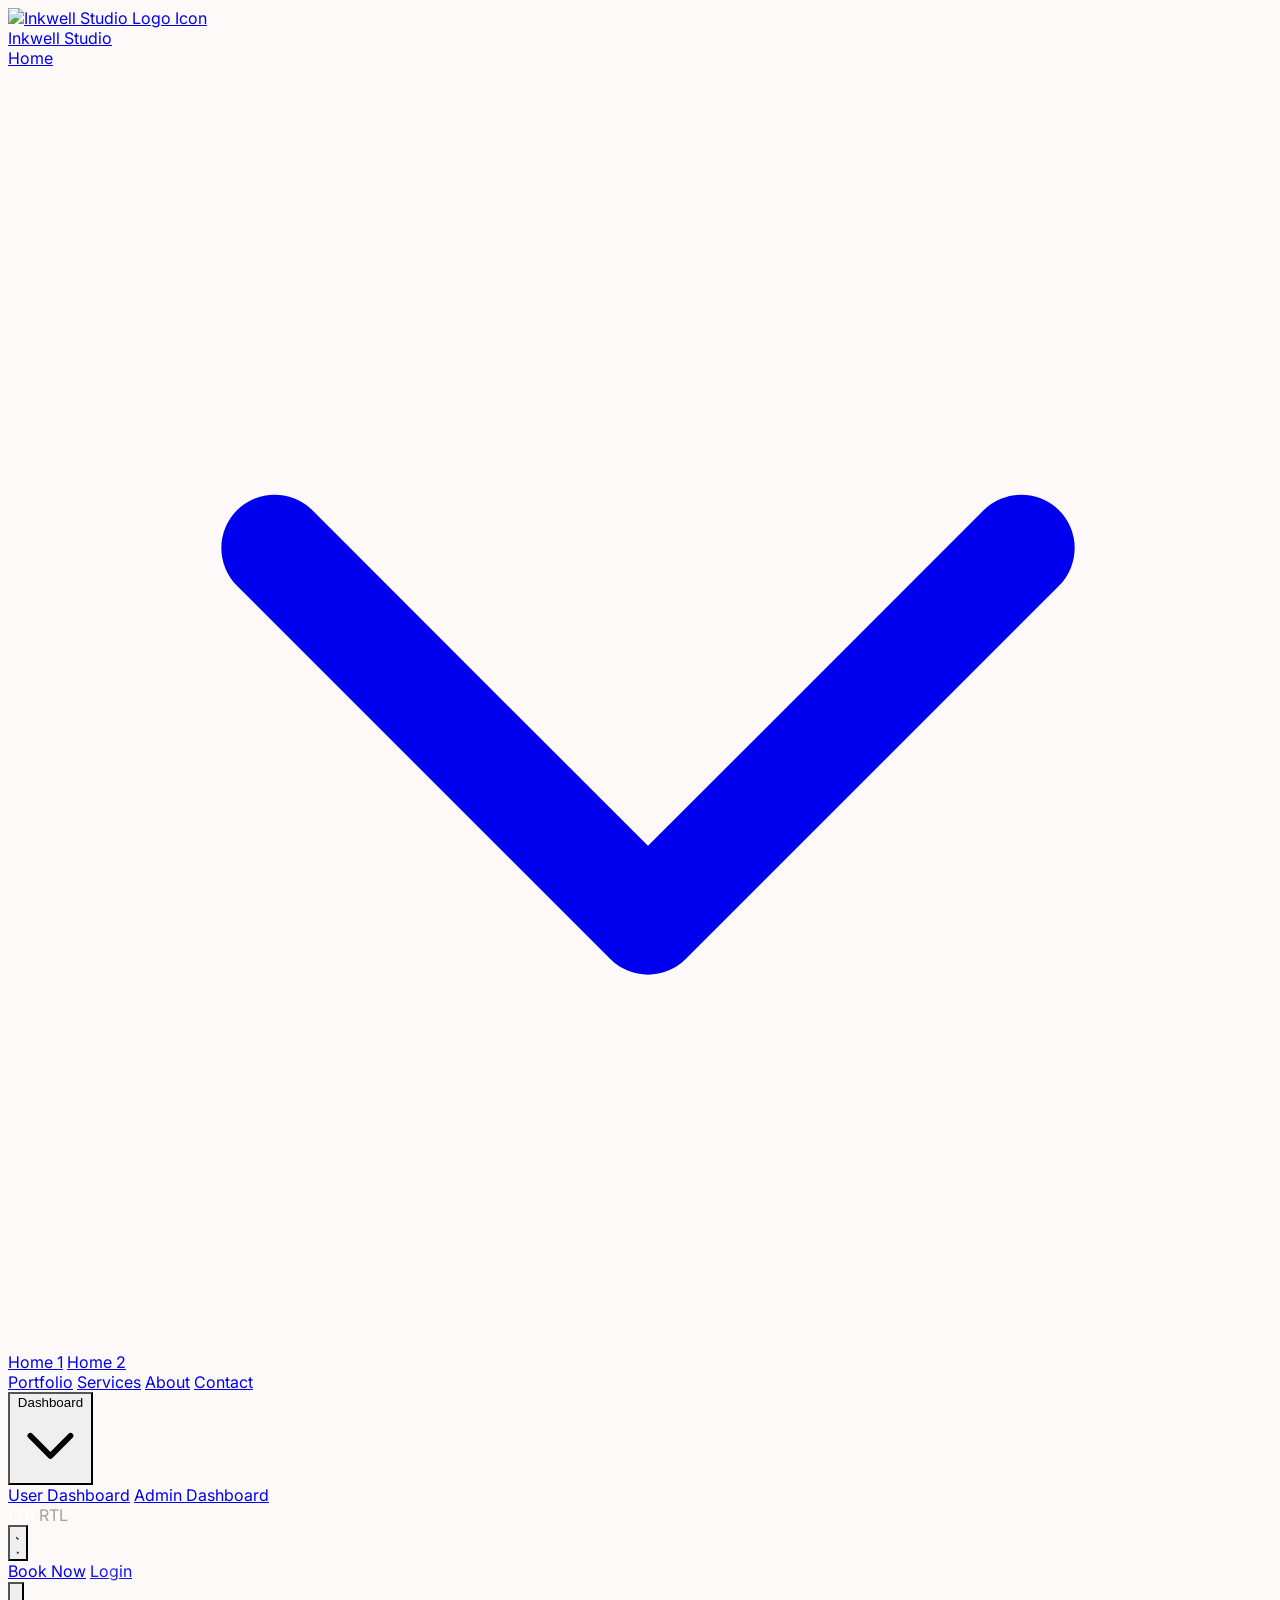
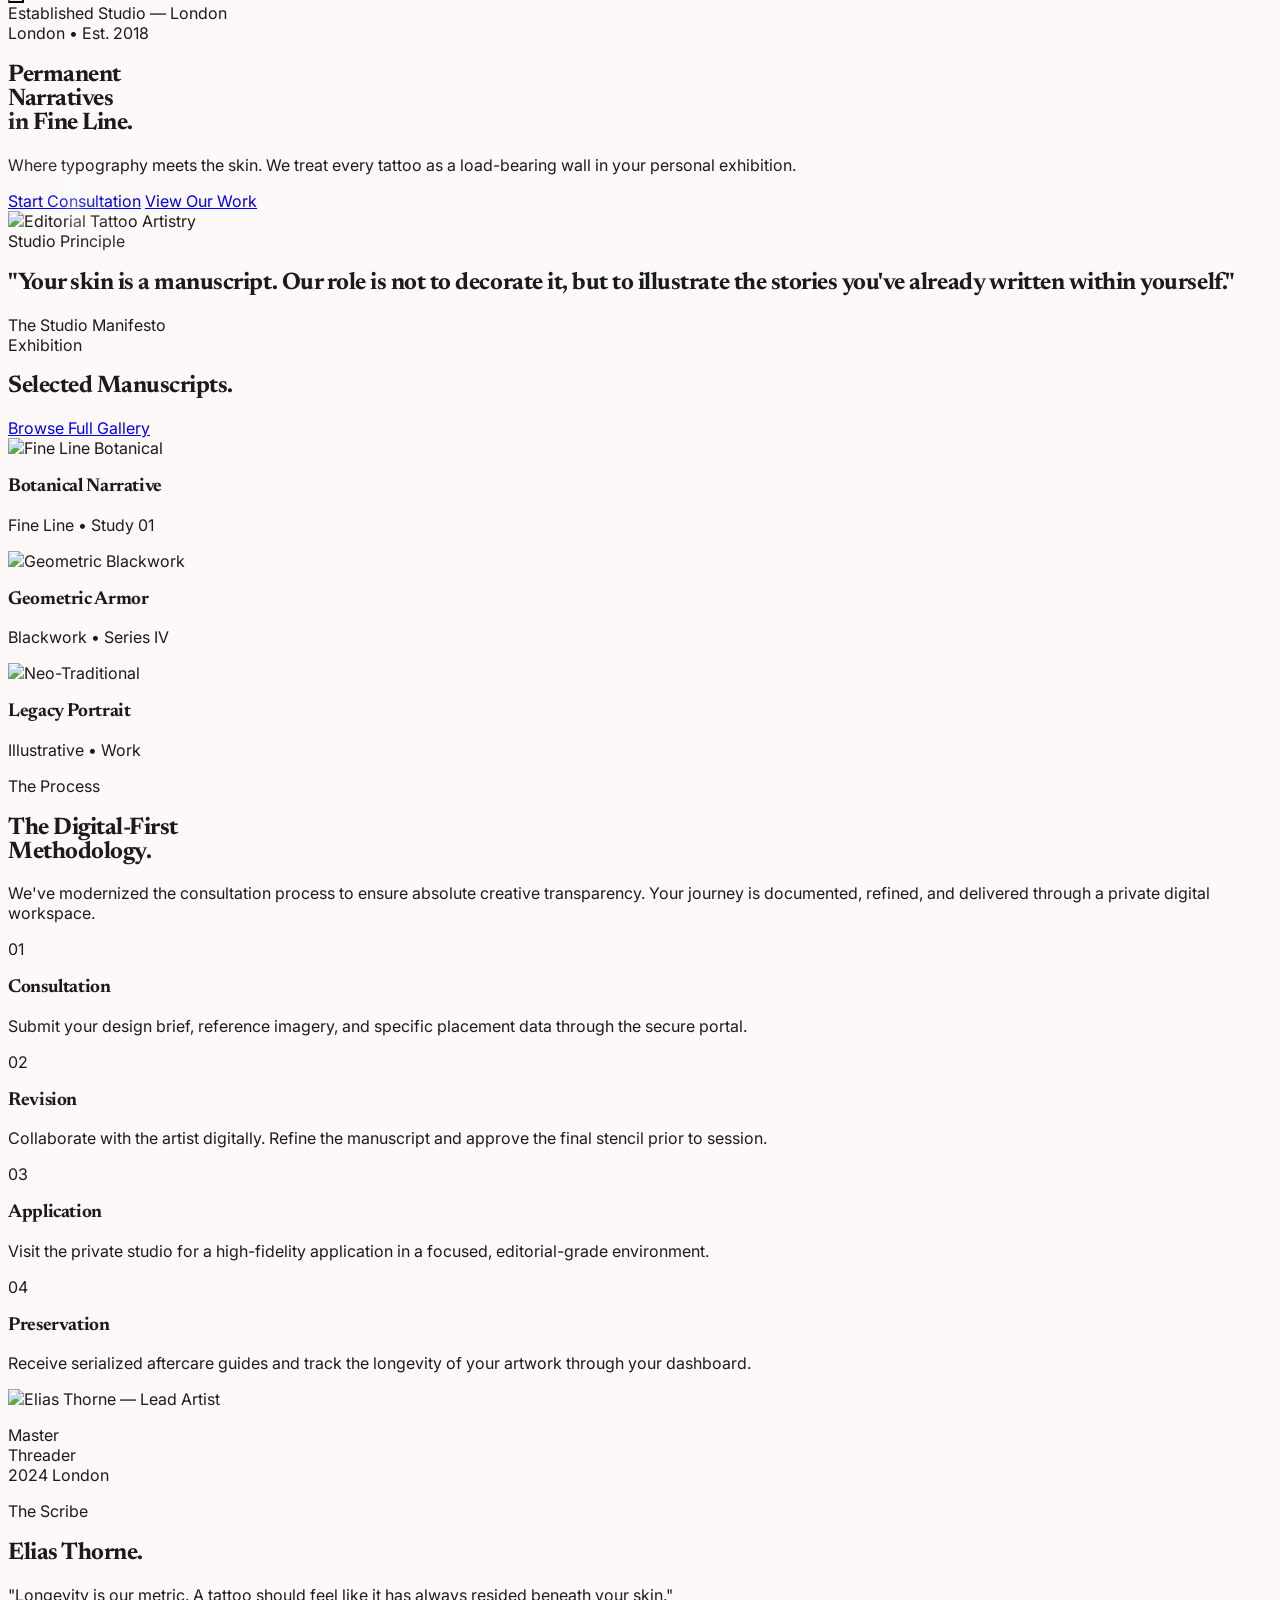
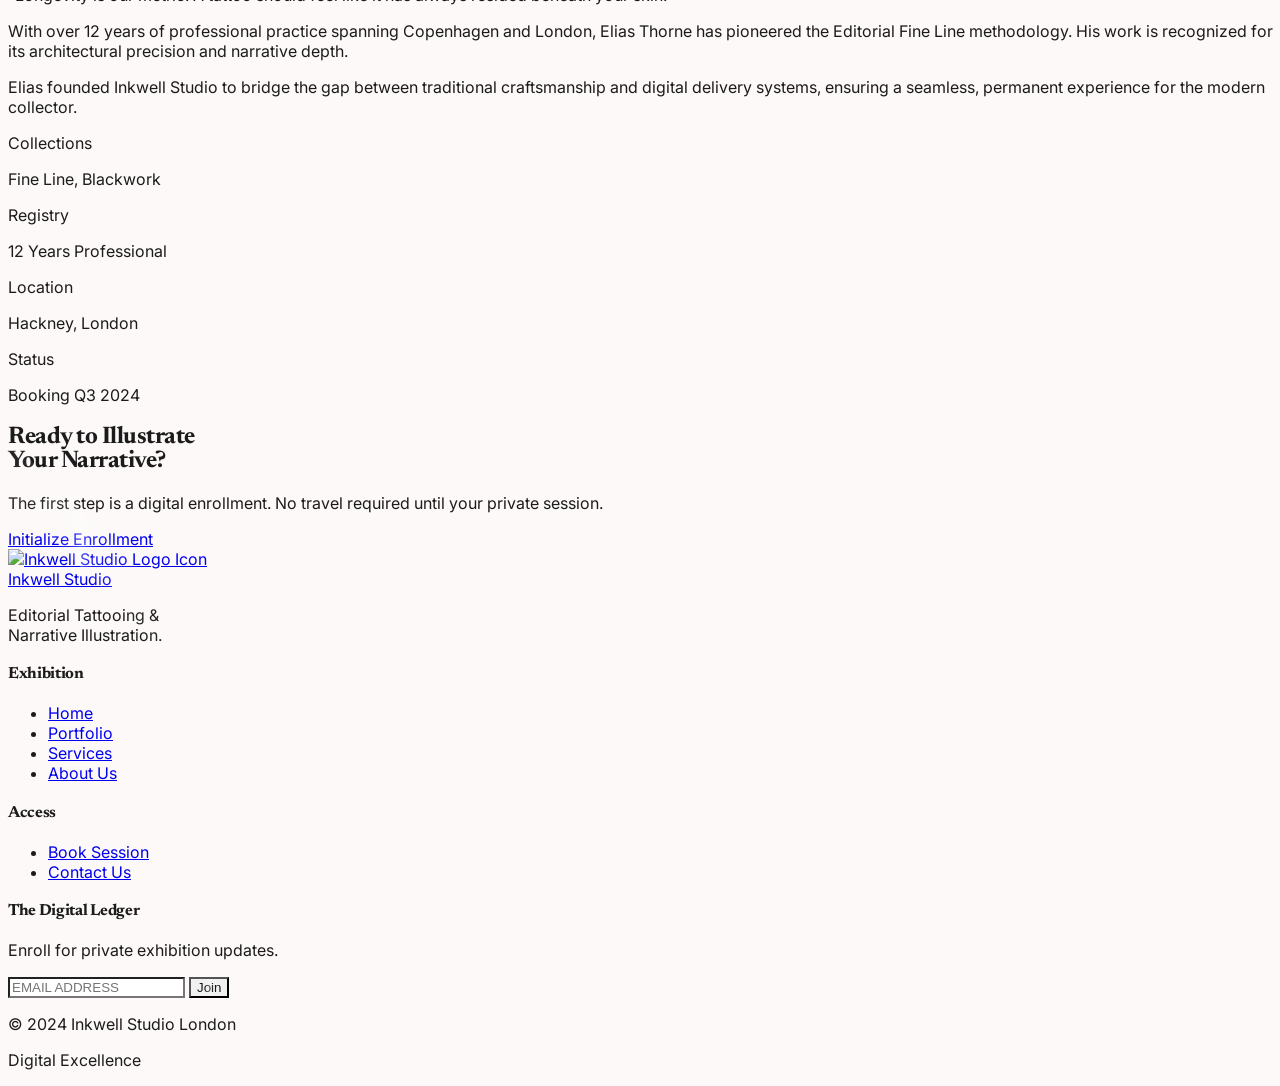
==== commit 8d9acf0c: "feat: implement full site structure with new pages, documentation, and SEO configuration" ====
--- a/index.html
+++ b/index.html
@@ -7,6 +7,42 @@
     <title>Inkwell Studio — Narrative Tattoo Artistry</title>
     <meta name="description"
         content="Inkwell Studio is an editorial-grade tattoo studio specializing in fine-line, blackwork, and custom narrative designs. Book your consultation today.">
+    <link rel="canonical" href="https://inkwellstudio.com/">
+    
+    <!-- Open Graph Tags -->
+    <meta property="og:title" content="Inkwell Studio — Narrative Tattoo Artistry">
+    <meta property="og:description" content="Inkwell Studio is an editorial-grade tattoo studio specializing in fine-line, custom narrative designs. Book today.">
+    <meta property="og:image" content="https://inkwellstudio.com/assets/images/hero.png">
+    <meta property="og:url" content="https://inkwellstudio.com/">
+    <meta property="og:type" content="website">
+
+    <!-- Twitter Tags -->
+    <meta name="twitter:card" content="summary_large_image">
+    <meta name="twitter:title" content="Inkwell Studio — Narrative Tattoo Artistry">
+    <meta name="twitter:description" content="Inkwell Studio is an editorial-grade tattoo studio specializing in fine-line, custom narrative designs. Book today.">
+    <meta name="twitter:image" content="https://inkwellstudio.com/assets/images/hero.png">
+
+    <!-- JSON-LD Structured Data -->
+    <script type="application/ld+json">
+    {
+      "@context": "https://schema.org",
+      "@type": "LocalBusiness",
+      "name": "Inkwell Studio",
+      "image": "https://inkwellstudio.com/assets/images/hero.png",
+      "@id": "https://inkwellstudio.com/",
+      "url": "https://inkwellstudio.com/",
+      "telephone": "+44123456789",
+      "address": {
+        "@type": "PostalAddress",
+        "streetAddress": "123 Tattoo Lane",
+        "addressLocality": "Hackney",
+        "addressRegion": "London",
+        "postalCode": "E8 1DN",
+        "addressCountry": "UK"
+      },
+      "description": "Inkwell Studio is an editorial-grade tattoo studio specializing in fine-line, blackwork, and custom narrative designs."
+    }
+    </script>
 
     <!-- Google Fonts -->
     <link rel="preconnect" href="https://fonts.googleapis.com">
@@ -16,7 +52,7 @@
         rel="stylesheet">
 
     <!-- Lucide Icons -->
-    <script src="https://unpkg.com/lucide@latest"></script>
+    <script src="https://unpkg.com/lucide@0.400.0"></script>
 
     <!-- Tailwind CDN -->
     <script src="https://cdn.tailwindcss.com"></script>
@@ -26,16 +62,16 @@
             theme: {
                 extend: {
                     colors: {
-                        surface: 'var(--surface)',
-                        'surface-container': 'var(--surface-container)',
-                        'surface-dim': 'var(--surface-dim)',
-                        'surface-low': 'var(--surface-low)',
-                        primary: 'var(--primary)',
-                        'on-primary': 'var(--on-primary)',
-                        secondary: 'var(--secondary)',
-                        'on-surface': 'var(--on-surface)',
-                        'on-surface-variant': 'var(--on-surface-variant)',
-                        'outline-variant': 'var(--outline-variant)',
+                        surface: 'rgba(var(--surface-rgb), <alpha-value>)',
+                        'surface-container': 'rgba(var(--surface-container-rgb), <alpha-value>)',
+                        'surface-dim': 'rgba(var(--surface-dim-rgb), <alpha-value>)',
+                        'surface-low': 'rgba(var(--surface-low-rgb), <alpha-value>)',
+                        primary: 'rgba(var(--primary-rgb), <alpha-value>)',
+                        'on-primary': 'rgba(var(--on-primary-rgb), <alpha-value>)',
+                        secondary: 'rgba(var(--secondary-rgb), <alpha-value>)',
+                        'on-surface': 'rgba(var(--on-surface-rgb), <alpha-value>)',
+                        'on-surface-variant': 'rgba(var(--on-surface-variant-rgb), <alpha-value>)',
+                        'outline-variant': 'rgba(var(--outline-variant-rgb), <alpha-value>)',
                     },
                     fontFamily: {
                         newsreader: ['Newsreader', 'serif'],
@@ -54,6 +90,9 @@
 
     <!-- Custom Style -->
     <link rel="stylesheet" href="assets/css/style.css">
+    <link rel="stylesheet" href="assets/css/dark-mode.css">
+    <link rel="stylesheet" href="assets/css/rtl.css">
+    <link rel="icon" type="image/svg+xml" href="assets/images/logo-icon.svg">
 </head>
 
 <body class="bg-surface text-on-surface font-inter">
@@ -86,9 +125,11 @@
                     <div
                         class="absolute top-full left-0 mt-2 w-40 bg-surface-container opacity-0 invisible group-hover:opacity-100 group-hover:visible transition-all duration-200 shadow-xl border border-outline-variant">
                         <a href="index.html"
-                            class="block px-6 py-4 text-[10px] font-bold uppercase tracking-wider hover:bg-surface-dim transition-colors text-secondary">Home 1</a>
+                            class="block px-6 py-4 text-[10px] font-bold uppercase tracking-wider hover:bg-surface-dim transition-colors text-secondary">Home
+                            1</a>
                         <a href="pages/home-2.html"
-                            class="block px-6 py-4 text-[10px] font-bold uppercase tracking-wider hover:bg-surface-dim transition-colors border-t border-outline-variant">Home 2</a>
+                            class="block px-6 py-4 text-[10px] font-bold uppercase tracking-wider hover:bg-surface-dim transition-colors border-t border-outline-variant">Home
+                            2</a>
                     </div>
                 </div>
 
@@ -127,10 +168,14 @@
             <!-- Actions -->
             <div class="flex items-center space-x-3 md:space-x-5">
                 <!-- Direction Toggle (Hidden on Mobile, Moved to Menu) -->
-                <div id="dir-toggle" class="hidden md:flex relative bg-surface-container rounded-full p-1 cursor-pointer w-[88px] h-8 items-center group transition-all duration-300">
-                    <div class="dir-knob absolute h-6 w-10 bg-secondary rounded-full transition-all duration-300 left-1 shadow-lg shadow-secondary/20"></div>
-                    <span class="flex-1 text-center text-[9px] font-bold z-10 transition-colors ltr-label">LTR</span>
-                    <span class="flex-1 text-center text-[9px] font-bold z-10 transition-colors rtl-label">RTL</span>
+                <div id="dir-toggle"
+                    class="hidden md:flex relative bg-surface-container border border-outline-variant/30 rounded-full p-1 cursor-pointer w-[72px] h-7 items-center group transition-all duration-300"
+                    data-dir="ltr">
+                    <span class="ltr-label text-[8px] font-bold transition-colors">LTR</span>
+                    <span class="rtl-label text-[8px] font-bold transition-colors">RTL</span>
+                    <div
+                        class="dir-knob h-5 w-9 bg-secondary rounded-full transition-all duration-300 shadow-lg shadow-secondary/20">
+                    </div>
                 </div>
 
                 <button id="mode-toggle" class="hidden md:block p-2 hover:bg-surface-container transition-colors"
@@ -164,39 +209,53 @@
     </nav>
 
     <!-- Mobile Menu Overlay -->
-    <div id="mobile-menu" class="bg-surface/95 backdrop-blur-xl transition-transform duration-500 flex flex-col md:hidden p-6 overflow-y-auto">
+    <div id="mobile-menu"
+        class="bg-surface/95 backdrop-blur-xl transition-transform duration-500 flex flex-col md:hidden p-6 overflow-y-auto">
         <div class="flex items-center justify-between pb-6 border-b border-outline-variant/30">
             <span class="text-3xl font-newsreader font-bold italic text-secondary tracking-tight">Menu</span>
             <button id="close-mobile-menu" class="p-2 -me-2 bg-surface-container rounded-full" aria-label="Close Menu">
                 <svg class="w-6 h-6" fill="none" stroke="currentColor" viewBox="0 0 24 24">
-                    <path stroke-linecap="round" stroke-linejoin="round" stroke-width="1.5" d="M6 18L18 6M6 6l12 12"></path>
+                    <path stroke-linecap="round" stroke-linejoin="round" stroke-width="1.5" d="M6 18L18 6M6 6l12 12">
+                    </path>
                 </svg>
             </button>
         </div>
         <div class="mt-8 flex flex-col space-y-6">
             <div class="space-y-3">
-                <button class="w-full flex items-center justify-between font-newsreader text-2xl font-bold text-secondary group" data-dropdown-toggle="home">
+                <button
+                    class="w-full flex items-center justify-between font-newsreader text-2xl font-bold text-secondary group"
+                    data-dropdown-toggle="home">
                     <span>Home</span>
                     <i data-lucide="chevron-down" class="w-5 h-5 dropdown-icon transition-transform"></i>
                 </button>
-                <div id="dropdown-home" class="mobile-dropdown-content space-y-3 ps-4 border-s border-outline-variant/50">
-                    <a href="index.html" class="block font-newsreader text-2xl font-bold italic text-secondary">Home 1</a>
-                    <a href="pages/home-2.html" class="block font-newsreader text-2xl font-bold italic hover:text-secondary transition-colors">Home 2</a>
+                <div id="dropdown-home"
+                    class="mobile-dropdown-content space-y-3 ps-4 border-s border-outline-variant/50">
+                    <a href="index.html" class="block font-newsreader text-2xl font-bold italic text-secondary">Home
+                        1</a>
+                    <a href="pages/home-2.html"
+                        class="block font-newsreader text-2xl font-bold italic hover:text-secondary transition-colors">Home
+                        2</a>
                 </div>
             </div>
             <a href="pages/portfolio.html" class="font-newsreader text-2xl font-bold">Portfolio</a>
             <a href="pages/services.html" class="font-newsreader text-2xl font-bold">Services</a>
             <a href="pages/about.html" class="font-newsreader text-2xl font-bold">About</a>
             <a href="pages/contact.html" class="font-newsreader text-2xl font-bold">Contact</a>
- 
+
             <div class="space-y-6">
-                <button class="w-full flex items-center justify-between font-newsreader text-2xl font-bold group" data-dropdown-toggle="dashboards">
+                <button class="w-full flex items-center justify-between font-newsreader text-2xl font-bold group"
+                    data-dropdown-toggle="dashboards">
                     <span>Dashboards</span>
                     <i data-lucide="chevron-down" class="w-5 h-5 dropdown-icon transition-transform"></i>
                 </button>
-                <div id="dropdown-dashboards" class="mobile-dropdown-content space-y-4 ps-4 border-s border-outline-variant/50">
-                    <a href="pages/user-dashboard.html" class="block font-newsreader text-2xl font-bold italic hover:text-secondary transition-colors">User Dashboard</a>
-                    <a href="pages/admin-dashboard.html" class="block font-newsreader text-2xl font-bold italic hover:text-secondary transition-colors">Admin Dashboard</a>
+                <div id="dropdown-dashboards"
+                    class="mobile-dropdown-content space-y-4 ps-4 border-s border-outline-variant/50">
+                    <a href="pages/user-dashboard.html"
+                        class="block font-newsreader text-2xl font-bold italic hover:text-secondary transition-colors">User
+                        Dashboard</a>
+                    <a href="pages/admin-dashboard.html"
+                        class="block font-newsreader text-2xl font-bold italic hover:text-secondary transition-colors">Admin
+                        Dashboard</a>
                 </div>
             </div>
 
@@ -204,23 +263,30 @@
             <div class="space-y-6 py-6 border-y border-outline-variant/30">
                 <div class="flex items-center justify-between">
                     <span class="text-xs font-bold uppercase tracking-widest opacity-50">Appearence</span>
-                    <button id="mobile-mode-toggle" class="p-2 bg-surface-container rounded-full transition-colors flex items-center gap-2" aria-label="Toggle Dark Mode">
+                    <button id="mobile-mode-toggle"
+                        class="p-2 bg-surface-container rounded-full transition-colors flex items-center gap-2"
+                        aria-label="Toggle Dark Mode">
                         <!-- Moon icon -->
                         <svg class="w-4 h-4 block dark:hidden" fill="currentColor" viewBox="0 0 20 20">
-                           <path d="M17.293 13.293A8 8 0 016.707 2.707a8.001 8.001 0 1010.586 10.586z"></path>
-                       </svg>
-                       <!-- Sun icon -->
-                       <svg class="w-4 h-4 hidden dark:block" fill="currentColor" viewBox="0 0 20 20">
-                           <path d="M10 2a1 1 0 011 1v1a1 1 0 11-2 0V3a1 1 0 011-1zm4 8a4 4 0 11-8 0 4 4 0 018 0zm-.464 4.95l.707.707a1 1 0 001.414-1.414l-.707-.707a1 1 0 00-1.414 1.414zm2.12-10.607a1 1 0 010 1.414l-.706.707a1 1 0 11-1.414-1.414l.707-.707a1 1 0 011.414 0zM17 11a1 1 0 100-2h-1a1 1 0 100 2h1zm-7 4a1 1 0 011 1v1a1 1 0 11-2 0v-1a1 1 0 011-1zM5.05 6.464A1 1 0 106.465 5.05l-.708-.707a1 1 0 00-1.414 1.414l.707.707zm1.414 8.486l-.707.707a1 1 0 01-1.414-1.414l.707-.707a1 1 0 011.414 1.414zM4 11a1 1 0 100-2H3a1 1 0 000 2h1z"></path>
-                       </svg>
-                   </button>
+                            <path d="M17.293 13.293A8 8 0 016.707 2.707a8.001 8.001 0 1010.586 10.586z"></path>
+                        </svg>
+                        <!-- Sun icon -->
+                        <svg class="w-4 h-4 hidden dark:block" fill="currentColor" viewBox="0 0 20 20">
+                            <path
+                                d="M10 2a1 1 0 011 1v1a1 1 0 11-2 0V3a1 1 0 011-1zm4 8a4 4 0 11-8 0 4 4 0 018 0zm-.464 4.95l.707.707a1 1 0 001.414-1.414l-.707-.707a1 1 0 00-1.414 1.414zm2.12-10.607a1 1 0 010 1.414l-.706.707a1 1 0 11-1.414-1.414l.707-.707a1 1 0 011.414 0zM17 11a1 1 0 100-2h-1a1 1 0 100 2h1zm-7 4a1 1 0 011 1v1a1 1 0 11-2 0v-1a1 1 0 011-1zM5.05 6.464A1 1 0 106.465 5.05l-.708-.707a1 1 0 00-1.414 1.414l.707.707zm1.414 8.486l-.707.707a1 1 0 01-1.414-1.414l.707-.707a1 1 0 011.414 1.414zM4 11a1 1 0 100-2H3a1 1 0 000 2h1z">
+                            </path>
+                        </svg>
+                    </button>
                 </div>
                 <div class="flex items-center justify-between">
                     <span class="text-xs font-bold uppercase tracking-widest opacity-50">Direction</span>
-                    <div id="mobile-dir-toggle" class="relative flex bg-surface-container rounded-full p-1 cursor-pointer w-[88px] h-8 items-center group transition-all duration-300">
-                        <div class="dir-knob absolute h-6 w-10 bg-secondary rounded-full transition-all duration-300 start-1 shadow-lg shadow-secondary/20"></div>
-                        <span class="flex-1 text-center text-[9px] font-bold z-10 transition-colors ltr-label">LTR</span>
-                        <span class="flex-1 text-center text-[9px] font-bold z-10 transition-colors rtl-label">RTL</span>
+                    <div id="mobile-dir-toggle"
+                        class="relative flex bg-surface-container border border-outline-variant/30 rounded-full p-1 cursor-pointer w-[72px] h-7 items-center group transition-all duration-300">
+                        <div
+                            class="dir-knob h-5 w-9 bg-secondary rounded-full transition-all duration-300 shadow-lg shadow-secondary/20">
+                        </div>
+                        <span class="ltr-label text-[8px] font-bold z-10 transition-colors">LTR</span>
+                        <span class="rtl-label text-[8px] font-bold z-10 transition-colors">RTL</span>
                     </div>
                 </div>
             </div>
@@ -237,36 +303,39 @@
     </div>
 
     <main id="main-content">
-        <!-- ========== HERO SECTION ========== -->
-        <section class="min-h-screen flex items-center relative overflow-hidden bg-surface">
+        <!-- ========== SPLIT HERO SECTION ========== -->
+        <section class="lg:min-h-screen flex flex-col lg:flex-row items-stretch relative overflow-hidden bg-surface">
             <!-- Architectural Background Label -->
-            <div class="absolute top-40 left-6 hidden lg:block">
+            <div class="absolute top-48 lg:top-56 left-6 hidden lg:block z-20">
                 <span
                     class="text-[10px] font-bold uppercase tracking-[0.5em] text-secondary opacity-40 [writing-mode:vertical-lr] rotate-180">Established
                     Studio — London</span>
             </div>
 
-            <div class="max-w-7xl mx-auto px-6 grid lg:grid-cols-2 gap-12 w-full relative z-10">
-                <div class="flex flex-col justify-center space-y-10 py-12 lg:py-0">
-                    <div class="space-y-4">
+            <!-- Left: Narrative Column -->
+            <div
+                class="lg:w-1/2 flex items-center justify-center relative z-10 px-6 pt-24 pb-12 lg:py-0 lg:px-24 text-center lg:text-start">
+                <div class="max-w-xl w-full space-y-8 sm:space-y-12">
+                    <div class="space-y-4 sm:space-y-6">
                         <span
-                            class="text-secondary font-bold uppercase tracking-[0.15em] text-[10px] flex items-center space-x-3">
+                            class="text-secondary font-bold uppercase tracking-[0.15em] text-[10px] flex items-center justify-center lg:justify-start space-x-3">
                             <span class="w-8 h-[1px] bg-secondary"></span>
                             <span>London • Est. 2018</span>
                         </span>
                         <h1
-                            class="font-newsreader text-6xl md:text-[5.5rem] font-bold tracking-editorial leading-[0.9] text-on-surface">
+                            class="font-newsreader text-4xl sm:text-5xl md:text-7xl lg:text-[5.5rem] font-bold tracking-editorial leading-[0.9] text-on-surface">
                             Permanent <br> <span class="italic text-secondary">Narratives</span> <br> in Fine Line.
                         </h1>
                     </div>
                     <p
-                        class="text-on-surface-variant max-w-md text-lg md:text-xl leading-relaxed italic font-newsreader opacity-80">
+                        class="text-on-surface-variant text-base sm:text-lg md:text-xl leading-relaxed italic font-newsreader opacity-80 max-w-md mx-auto lg:mx-0">
                         Where typography meets the skin. We treat every tattoo as a load-bearing wall in your personal
                         exhibition.
                     </p>
-                    <div class="flex flex-wrap gap-6 pt-4">
+                    <div
+                        class="flex flex-col sm:flex-row items-center justify-center lg:justify-start gap-4 sm:gap-6 pt-2 sm:pt-4">
                         <a href="pages/consultation.html"
-                            class="bg-secondary text-white px-8 py-4 text-xs font-bold uppercase tracking-[0.1em] transition-all btn-sheen hover:scale-105">Start
+                            class="w-full sm:w-auto bg-secondary text-white px-8 py-4 text-xs font-bold uppercase tracking-[0.1em] transition-all btn-sheen hover:scale-105 text-center">Start
                             Consultation</a>
                         <a href="pages/portfolio.html"
                             class="group flex items-center space-x-4 text-xs font-bold uppercase tracking-[0.1em] hover:text-secondary transition-colors">
@@ -276,13 +345,17 @@
                         </a>
                     </div>
                 </div>
-                <div class="relative h-[60vh] lg:h-[85vh] -mr-6 lg:-mr-12 group">
-                    <div
-                        class="absolute inset-0 bg-secondary/5 translate-x-4 translate-y-4 -z-10 group-hover:translate-x-6 group-hover:translate-y-6 transition-transform duration-700">
-                    </div>
-                    <img src="assets/images/ui/hero.png" alt="Editorial Tattoo Artistry"
-                        class="w-full h-full object-cover object-center grayscale hover:grayscale-0 transition-all duration-1000 shadow-2xl">
-                </div>
+            </div>
+
+            <!-- Right: Visual Column -->
+            <div class="hidden lg:block lg:w-1/2 relative lg:min-h-0 overflow-hidden group">
+                <div
+                    class="absolute inset-0 bg-secondary/10 translate-x-4 translate-y-4 -z-10 group-hover:translate-x-0 group-hover:translate-y-0 transition-transform duration-700">
+                </div>
+                <img src="assets/images/hero.png" alt="Editorial Tattoo Artistry"
+                    class="w-full h-full object-cover grayscale hover:grayscale-0 transition-all duration-[2s] ease-out shadow-2xl scale-110 group-hover:scale-100">
+                <!-- Subtle Gradient Overlay -->
+                <div class="absolute inset-0 bg-gradient-to-r from-surface to-transparent lg:hidden"></div>
             </div>
         </section>
 
@@ -292,12 +365,6 @@
             <div
                 class="absolute inset-0 opacity-[0.03] pointer-events-none bg-[url('https://www.transparenttextures.com/patterns/clean-gray-paper.png')]">
             </div>
-
-            <!-- Large Witness Element -->
-            <!-- <div class="absolute -top-12 -right-12 hidden lg:block opacity-[0.03] select-none pointer-events-none">
-                <span class="font-newsreader text-[24rem] font-bold leading-none">01</span>
-            </div> -->
-
             <div class="max-w-7xl mx-auto px-6 relative z-10">
                 <div class="relative">
                     <div class="mb-12 flex items-center space-x-4">
@@ -310,7 +377,7 @@
                         class="absolute -top-16 -left-8 lg:-left-12 w-20 h-20 text-secondary opacity-5 group-hover/manifesto:opacity-10 transition-opacity duration-700"></i>
 
                     <h2
-                        class="font-newsreader text-4xl md:text-6xl font-bold leading-[1.1] max-w-5xl tracking-tight text-on-surface italic relative">
+                        class="font-newsreader text-3xl md:text-5xl lg:text-6xl font-bold leading-[1.1] max-w-5xl tracking-tight text-on-surface italic relative">
                         "Your skin is a manuscript. Our role is not to decorate it, but to illustrate the stories you've
                         already written within yourself."
                     </h2>
@@ -321,28 +388,27 @@
                             <span class="text-[10px] font-bold uppercase tracking-[0.3em] text-on-surface-variant">The
                                 Studio Manifesto</span>
                         </div>
-                        <!-- <div class="hidden md:block">
-                            <span class="text-[9px] font-bold uppercase tracking-[0.5em] text-on-surface-variant opacity-30 italic">Registry No. 2018-LND</span>
-                        </div> -->
-                    </div>
-                </div>
-            </div>
-        </section> <!-- ========== SELECTED WORKS ========== -->
+                    </div>
+                </div>
+            </div>
+        </section>
+
+        <!-- ========== SELECTED WORKS ========== -->
         <section class="py-16 bg-surface">
             <div class="max-w-7xl mx-auto px-6">
-                <div class="flex flex-col md:flex-row justify-between items-end mb-8 gap-8">
-                    <div class="space-y-6">
+                <div class="flex flex-row justify-between items-end mb-8 gap-4">
+                    <div class="space-y-4 sm:space-y-6">
                         <span
                             class="text-secondary font-bold uppercase tracking-[0.2em] text-[10px] flex items-center space-x-3">
                             <span class="w-12 h-[1px] bg-secondary"></span>
                             <span>Exhibition</span>
                         </span>
-                        <h2 class="font-newsreader text-5xl md:text-7xl font-bold tracking-tight">Selected <span
-                                class="italic text-secondary">Manuscripts.</span></h2>
-                    </div>
-                    <a href="portfolio.html"
-                        class="group flex items-center space-x-3 font-bold uppercase tracking-[0.1em] text-[10px] border-b-2 border-outline-variant pb-2 hover:border-secondary transition-all">
-                        <span>Browse Full Gallery</span>
+                        <h2 class="font-newsreader text-3xl sm:text-4xl md:text-7xl font-bold tracking-tight">Selected
+                            <span class="italic text-secondary">Manuscripts.</span></h2>
+                    </div>
+                    <a href="pages/portfolio.html"
+                        class="group flex items-center space-x-3 font-bold uppercase tracking-[0.1em] text-[9px] sm:text-[10px] border-b-2 border-outline-variant pb-2 hover:border-secondary transition-all whitespace-nowrap">
+                        <span>Browse <span class="hidden sm:inline">Full</span> Gallery</span>
                         <i data-lucide="arrow-up-right"
                             class="w-3 h-3 text-secondary transition-transform group-hover:-translate-y-1 group-hover:translate-x-1"></i>
                     </a>
@@ -351,8 +417,8 @@
                 <div class="grid md:grid-cols-12 gap-8 items-stretch">
                     <!-- Massive left image -->
                     <div class="md:col-span-7 group relative overflow-hidden bg-surface-dim">
-                        <img src="assets/images/portfolio/work-1.png" alt="Fine Line Botanical"
-                            class="w-full h-full aspect-[2/3] object-cover transition-all duration-1000 group-hover:scale-105">
+                        <img src="assets/images/work-1.png" alt="Fine Line Botanical"
+                            class="w-full h-full aspect-[3/2] md:aspect-[2/3] object-cover grayscale group-hover:grayscale-0 transition-all duration-1000 group-hover:scale-105">
                         <div
                             class="absolute inset-0 bg-secondary/0 group-hover:bg-secondary/10 transition-colors duration-700">
                         </div>
@@ -369,9 +435,9 @@
                     </div>
                     <!-- Two stacked right images -->
                     <div class="md:col-span-5 grid grid-rows-2 gap-8">
-                        <div class="group relative overflow-hidden bg-surface-dim">
-                            <img src="assets/images/portfolio/work-2.png" alt="Geometric Blackwork"
-                                class="w-full h-full object-cover transition-all duration-1000 group-hover:scale-110">
+                        <div class="group relative overflow-hidden bg-surface-dim aspect-[3/2] md:aspect-auto">
+                            <img src="assets/images/work-2.png" alt="Geometric Blackwork"
+                                class="w-full h-full object-cover grayscale group-hover:grayscale-0 transition-all duration-1000 group-hover:scale-110">
                             <div
                                 class="absolute inset-0 bg-secondary/0 group-hover:bg-secondary/10 transition-colors duration-700">
                             </div>
@@ -386,9 +452,9 @@
                                 </div>
                             </div>
                         </div>
-                        <div class="group relative overflow-hidden bg-surface-dim">
-                            <img src="assets/images/portfolio/work-3.png" alt="Neo-Traditional"
-                                class="w-full h-full object-cover transition-all duration-1000 group-hover:scale-110">
+                        <div class="group relative overflow-hidden bg-surface-dim aspect-[3/2] md:aspect-auto">
+                            <img src="assets/images/work-3.png" alt="Neo-Traditional"
+                                class="w-full h-full object-cover grayscale group-hover:grayscale-0 transition-all duration-1000 group-hover:scale-110">
                             <div
                                 class="absolute inset-0 bg-secondary/0 group-hover:bg-secondary/10 transition-colors duration-700">
                             </div>
@@ -409,9 +475,9 @@
         </section>
 
         <!-- ========== THE PROCESS ========== -->
-        <section class="py-16 bg-surface-dim border-y border-outline-variant">
+        <section class="py-12 md:py-16 bg-surface-dim border-y border-outline-variant">
             <div class="max-w-7xl mx-auto px-6">
-                <div class="grid lg:grid-cols-2 gap-24 items-end mb-16">
+                <div class="grid lg:grid-cols-2 gap-12 md:gap-24 items-end mb-12 md:mb-16">
                     <div class="space-y-8">
                         <span
                             class="text-secondary font-bold uppercase tracking-[0.3em] text-[10px] flex items-center space-x-3">
@@ -419,7 +485,8 @@
                             <span>The Process</span>
                         </span>
                         <h2 class="font-newsreader text-5xl md:text-7xl font-bold tracking-tight">The Digital-First <br>
-                            <span class="italic text-secondary">Methodology.</span></h2>
+                            <span class="italic text-secondary">Methodology.</span>
+                        </h2>
                     </div>
                     <p
                         class="text-on-surface-variant leading-relaxed text-lg italic font-newsreader opacity-70 max-w-xl">
@@ -428,8 +495,8 @@
                     </p>
                 </div>
 
-                <div class="grid md:grid-cols-4 gap-12 lg:gap-16 mb-16">
-                    <div class="space-y-8 group">
+                <div class="grid grid-cols-1 md:grid-cols-4 gap-10 sm:gap-12 md:gap-8 lg:gap-16">
+                    <div class="space-y-6 sm:space-y-8 group">
                         <div class="flex items-center justify-between">
                             <span
                                 class="font-newsreader text-6xl font-bold text-outline-variant/30 group-hover:text-secondary group-hover:opacity-100 transition-all duration-500">01</span>
@@ -443,7 +510,7 @@
                                 brief, reference imagery, and specific placement data through the secure portal.</p>
                         </div>
                     </div>
-                    <div class="space-y-8 group">
+                    <div class="space-y-6 sm:space-y-8 group">
                         <div class="flex items-center justify-between">
                             <span
                                 class="font-newsreader text-6xl font-bold text-outline-variant/30 group-hover:text-secondary group-hover:opacity-100 transition-all duration-500">02</span>
@@ -458,7 +525,7 @@
                             </p>
                         </div>
                     </div>
-                    <div class="space-y-8 group">
+                    <div class="space-y-6 sm:space-y-8 group">
                         <div class="flex items-center justify-between">
                             <span
                                 class="font-newsreader text-6xl font-bold text-outline-variant/30 group-hover:text-secondary group-hover:opacity-100 transition-all duration-500">03</span>
@@ -472,7 +539,7 @@
                                 studio for a high-fidelity application in a focused, editorial-grade environment.</p>
                         </div>
                     </div>
-                    <div class="space-y-8 group">
+                    <div class="space-y-6 sm:space-y-8 group">
                         <div class="flex items-center justify-between">
                             <span
                                 class="font-newsreader text-6xl font-bold text-outline-variant/30 group-hover:text-secondary group-hover:opacity-100 transition-all duration-500">04</span>
@@ -488,101 +555,105 @@
                     </div>
                 </div>
             </div>
-            <!-- ========== ARTIST PROFILE ========== -->
-            <section class="py-16 bg-surface">
-                <div class="max-w-7xl mx-auto px-6 grid lg:grid-cols-2 gap-24 items-center">
-                    <div class="relative group">
+        </section>
+
+        <!-- ========== ARTIST PROFILE ========== -->
+        <section class="py-16 bg-surface">
+            <div class="max-w-7xl mx-auto px-6 grid lg:grid-cols-2 gap-24 items-center">
+                <div class="relative group">
+                    <div
+                        class="absolute -inset-4 bg-secondary/5 -z-10 transition-transform duration-700 group-hover:bg-secondary/10">
+                    </div>
+                    <img src="assets/images/portrait.png" alt="Elias Thorne — Lead Artist"
+                        class="w-full aspect-[3/4] object-cover grayscale transition-all duration-1000 group-hover:grayscale-0 shadow-2xl">
+                    <div
+                        class="absolute -bottom-4 -right-4 w-40 h-40 bg-secondary flex flex-col items-center justify-center p-6 z-20 shadow-xl border border-white/10 overflow-hidden group/badge">
                         <div
-                            class="absolute -inset-4 bg-secondary/5 -z-10 transition-transform duration-700 group-hover:bg-secondary/10">
-                        </div>
-                        <img src="assets/images/artist/portrait.png" alt="Elias Thorne — Lead Artist"
-                            class="w-full aspect-[3/4] object-cover grayscale transition-all duration-1000 group-hover:grayscale-0 shadow-2xl">
-                        <div
-                            class="absolute -bottom-4 -right-4 w-40 h-40 bg-secondary flex flex-col items-center justify-center p-6 z-20 shadow-xl border border-white/10 overflow-hidden group/badge">
-                            <div
-                                class="absolute inset-0 bg-white/10 -translate-x-full group-hover/badge:translate-x-full transition-transform duration-1000">
-                            </div>
-                            <i data-lucide="award" class="w-6 h-6 text-white/50 mb-3"></i>
-                            <p
-                                class="text-white text-[9px] font-bold uppercase tracking-[0.25em] leading-tight text-center">
-                                Master <br> Threader <br> <span class="text-white/40 block mt-1">2024 London</span>
+                            class="absolute inset-0 bg-white/10 -translate-x-full group-hover/badge:translate-x-full transition-transform duration-1000">
+                        </div>
+                        <i data-lucide="award" class="w-6 h-6 text-white/50 mb-3"></i>
+                        <p
+                            class="text-white text-[9px] font-bold uppercase tracking-[0.25em] leading-tight text-center">
+                            Master <br> Threader <br> <span class="text-white/40 block mt-1">2024 London</span>
+                        </p>
+                    </div>
+                </div>
+                <div class="space-y-12">
+                    <div class="space-y-6">
+                        <span
+                            class="text-secondary font-bold uppercase tracking-[0.3em] text-[10px] flex items-center space-x-3">
+                            <span class="w-12 h-[1px] bg-secondary"></span>
+                            <span>The Scribe</span>
+                        </span>
+                        <h2 class="font-newsreader text-5xl md:text-7xl font-bold tracking-tight text-on-surface">
+                            Elias Thorne.</h2>
+                        <p
+                            class="font-newsreader italic text-2xl md:text-3xl text-on-surface-variant leading-relaxed opacity-80">
+                            "Longevity is our metric. A tattoo should feel like it has always resided beneath your
+                            skin."
+                        </p>
+                    </div>
+                    <div class="space-y-8 text-on-surface-variant leading-relaxed text-lg font-newsreader opacity-70">
+                        <p>With over 12 years of professional practice spanning Copenhagen and London, Elias Thorne
+                            has pioneered the <span class="text-secondary opacity-100">Editorial Fine Line</span>
+                            methodology. His work is recognized for its architectural precision and narrative depth.
+                        </p>
+                        <p>Elias founded Inkwell Studio to bridge the gap between traditional craftsmanship and
+                            digital delivery systems, ensuring a seamless, permanent experience for the modern
+                            collector.</p>
+                    </div>
+                    <div class="grid grid-cols-2 gap-12 pt-12 border-t border-outline-variant">
+                        <div class="space-y-2">
+                            <p class="text-[9px] font-bold uppercase tracking-[0.4em] text-secondary">Collections
                             </p>
-                        </div>
-                    </div>
-                    <div class="space-y-12">
-                        <div class="space-y-6">
-                            <span
-                                class="text-secondary font-bold uppercase tracking-[0.3em] text-[10px] flex items-center space-x-3">
-                                <span class="w-12 h-[1px] bg-secondary"></span>
-                                <span>The Scribe</span>
-                            </span>
-                            <h2 class="font-newsreader text-5xl md:text-7xl font-bold tracking-tight text-on-surface">
-                                Elias Thorne.</h2>
-                            <p
-                                class="font-newsreader italic text-2xl md:text-3xl text-on-surface-variant leading-relaxed opacity-80">
-                                "Longevity is our metric. A tattoo should feel like it has always resided beneath your
-                                skin."
-                            </p>
-                        </div>
-                        <div
-                            class="space-y-8 text-on-surface-variant leading-relaxed text-lg font-newsreader opacity-70">
-                            <p>With over 12 years of professional practice spanning Copenhagen and London, Elias Thorne
-                                has pioneered the <span class="text-secondary opacity-100">Editorial Fine Line</span>
-                                methodology. His work is recognized for its architectural precision and narrative depth.
-                            </p>
-                            <p>Elias founded Inkwell Studio to bridge the gap between traditional craftsmanship and
-                                digital delivery systems, ensuring a seamless, permanent experience for the modern
-                                collector.</p>
-                        </div>
-                        <div class="grid grid-cols-2 gap-12 pt-12 border-t border-outline-variant">
-                            <div class="space-y-2">
-                                <p class="text-[9px] font-bold uppercase tracking-[0.4em] text-secondary">Collections
-                                </p>
-                                <p class="font-inter font-bold text-[11px] uppercase tracking-widest text-on-surface">
-                                    Fine Line, Blackwork</p>
-                            </div>
-                            <div class="space-y-2">
-                                <p class="text-[9px] font-bold uppercase tracking-[0.4em] text-secondary">Registry</p>
-                                <p class="font-inter font-bold text-[11px] uppercase tracking-widest text-on-surface">12
-                                    Years Professional</p>
-                            </div>
-                            <div class="space-y-2">
-                                <p class="text-[9px] font-bold uppercase tracking-[0.4em] text-secondary">Location</p>
-                                <p class="font-inter font-bold text-[11px] uppercase tracking-widest text-on-surface">
-                                    Hackney, London</p>
-                            </div>
-                            <div class="space-y-2">
-                                <p class="text-[9px] font-bold uppercase tracking-[0.4em] text-secondary">Status</p>
-                                <p class="font-inter font-bold text-[11px] uppercase tracking-widest text-on-surface">
-                                    Booking Q3 2024</p>
-                            </div>
-                        </div>
-                    </div>
-                </div>
-            </section>
-
-
-
-            <!-- ========== BOOKING CTA BANNER ========== -->
-            <section class="pt-16 pb-0 bg-surface-dim border-t border-outline-variant relative overflow-hidden group">
-                <div
-                    class="absolute inset-0 bg-secondary/[0.02] -z-10 transition-colors group-hover:bg-secondary/[0.05]">
-                </div>
-                <div class="max-w-3xl mx-auto px-6 text-center space-y-10 relative z-10">
-                    <div class="space-y-6">
-                        <h2
-                            class="font-newsreader text-4xl md:text-6xl font-bold tracking-editorial leading-[0.9] text-on-surface">
-                            Ready to start <br> your <span class="italic text-secondary">manuscript?</span></h2>
-                        <p class="text-on-surface-variant text-lg md:text-xl font-newsreader italic opacity-70">The
-                            first step is a digital enrollment. No travel required until your private session.</p>
-                    </div>
-                    <div class="pt-4 flex flex-col items-center space-y-8">
-                        <a href="consultation.html"
-                            class="inline-block bg-secondary text-white px-8 py-4 text-xs font-bold uppercase tracking-[0.2em] transition-all btn-sheen hover:scale-105 shadow-2xl">Initialize
-                            Enrollment</a>
-                    </div>
-                </div>
-            </section>
+                            <p class="font-inter font-bold text-[11px] uppercase tracking-widest text-on-surface">
+                                Fine Line, Blackwork</p>
+                        </div>
+                        <div class="space-y-2">
+                            <p class="text-[9px] font-bold uppercase tracking-[0.4em] text-secondary">Registry</p>
+                            <p class="font-inter font-bold text-[11px] uppercase tracking-widest text-on-surface">12
+                                Years Professional</p>
+                        </div>
+                        <div class="space-y-2">
+                            <p class="text-[9px] font-bold uppercase tracking-[0.4em] text-secondary">Location</p>
+                            <p class="font-inter font-bold text-[11px] uppercase tracking-widest text-on-surface">
+                                Hackney, London</p>
+                        </div>
+                        <div class="space-y-2">
+                            <p class="text-[9px] font-bold uppercase tracking-[0.4em] text-secondary">Status</p>
+                            <p class="font-inter font-bold text-[11px] uppercase tracking-widest text-on-surface">
+                                Booking Q3 2024</p>
+                        </div>
+                    </div>
+                </div>
+            </div>
+        </section>
+
+
+
+        <!-- ========== CTA SECTION ========== -->
+        <section
+            class="py-12 bg-surface-dim text-center overflow-hidden border-t border-outline-variant/10 relative group">
+            <div class="absolute inset-0 bg-secondary/[0.02] -z-10 transition-colors group-hover:bg-secondary/[0.05]">
+            </div>
+            <div class="max-w-2xl mx-auto px-6 text-center space-y-8 relative z-10">
+                <div class="space-y-4 md:space-y-6">
+                    <h2
+                        class="font-newsreader text-3xl sm:text-4xl md:text-6xl lg:text-7xl font-bold tracking-tighter leading-[0.9] italic">
+                        Ready to Illustrate <br> Your <span class="text-secondary">Narrative?</span>
+                    </h2>
+                    <p
+                        class="text-on-surface-variant text-sm sm:text-base md:text-lg font-newsreader italic opacity-70 max-w-lg mx-auto">
+                        The first step is a digital enrollment. No travel required until your private session.
+                    </p>
+                </div>
+                <div class="flex flex-col items-center">
+                    <a href="pages/consultation.html"
+                        class="inline-block bg-secondary text-white px-8 py-4 text-xs font-bold uppercase tracking-[0.2em] transition-all btn-sheen hover:scale-105 shadow-2xl">Initialize
+                        Enrollment</a>
+                </div>
+            </div>
+        </section>
     </main>
     <!-- ========== FOOTER ========== -->
     <footer class="bg-surface pt-12 pb-8 md:pt-16 md:pb-10 border-t border-outline-variant">
@@ -621,8 +692,10 @@
                     <h4 class="text-[10px] font-bold uppercase tracking-[0.3em] text-secondary">Exhibition</h4>
                     <ul class="space-y-3 text-[11px] font-bold uppercase tracking-widest text-on-surface-variant">
                         <li><a href="index.html" class="hover:text-secondary transition-colors">Home</a></li>
-                        <li><a href="pages/portfolio.html" class="hover:text-secondary transition-colors">Portfolio</a></li>
-                        <li><a href="pages/services.html" class="hover:text-secondary transition-colors">Services</a></li>
+                        <li><a href="pages/portfolio.html" class="hover:text-secondary transition-colors">Portfolio</a>
+                        </li>
+                        <li><a href="pages/services.html" class="hover:text-secondary transition-colors">Services</a>
+                        </li>
                         <li><a href="pages/about.html" class="hover:text-secondary transition-colors">About Us</a></li>
                     </ul>
                 </div>
@@ -631,8 +704,10 @@
                 <div class="space-y-4 md:space-y-6">
                     <h4 class="text-[10px] font-bold uppercase tracking-[0.3em] text-secondary">Access</h4>
                     <ul class="space-y-3 text-[11px] font-bold uppercase tracking-widest text-on-surface-variant">
-                        <li><a href="pages/consultation.html" class="hover:text-secondary transition-colors">Book Session</a></li>
-                        <li><a href="pages/contact.html" class="hover:text-secondary transition-colors">Contact Us</a></li>
+                        <li><a href="pages/consultation.html" class="hover:text-secondary transition-colors">Book
+                                Session</a></li>
+                        <li><a href="pages/contact.html" class="hover:text-secondary transition-colors">Contact Us</a>
+                        </li>
                     </ul>
                 </div>
 
@@ -640,7 +715,9 @@
                 <div class="space-y-4 md:space-y-6 flex flex-col items-center md:items-start">
                     <h4 class="text-[10px] font-bold uppercase tracking-[0.3em] text-secondary">The Digital Ledger</h4>
                     <div class="space-y-4 w-full flex flex-col items-center md:items-start">
-                        <p class="text-[10px] text-on-surface-variant opacity-50 uppercase tracking-widest leading-relaxed text-center md:text-left">Enroll for private exhibition updates.</p>
+                        <p
+                            class="text-[10px] text-on-surface-variant opacity-50 uppercase tracking-widest leading-relaxed text-center md:text-left">
+                            Enroll for private exhibition updates.</p>
                         <form class="relative group flex w-full max-w-[280px]">
                             <input type="email" placeholder="EMAIL ADDRESS"
                                 class="flex-1 bg-surface-container border border-outline-variant focus:border-secondary transition-all outline-none py-2 px-4 text-[10px] font-bold tracking-widest text-on-surface placeholder:text-on-surface-variant/60">
--- a/assets/css/style.css
+++ b/assets/css/style.css
@@ -29,19 +29,6 @@
   --outline-variant: rgb(var(--outline-variant-rgb));
 }
 
-.dark {
-  /* DARK MODE (Standard) */
-  --surface-rgb: 28, 27, 27;
-  --surface-container-rgb: 42, 41, 41;
-  --surface-dim-rgb: 17, 16, 16;
-  --surface-low-rgb: 36, 35, 35;
-  --primary-rgb: 255, 255, 255;
-  --on-primary-rgb: 0, 0, 0;
-  --secondary-rgb: 181, 38, 25; /* Blood Red remains consistent */
-  --on-surface-rgb: 240, 237, 236;
-  --on-surface-variant-rgb: 196, 199, 199;
-  --outline-variant-rgb: 196, 199, 199;
-}
 
 /* Base Styles */
 * {
@@ -202,22 +189,12 @@
   border-color: rgba(255, 255, 255, 0.3) !important;
 }
 
-.dark #main-nav.nav-transparent:not(.scrolled) a:not(.text-secondary):not(.bg-secondary),
-.dark #main-nav.nav-transparent:not(.scrolled) button:not(.text-secondary):not(.bg-secondary),
-.dark #main-nav.nav-transparent:not(.scrolled) .font-newsreader:not(.text-secondary) {
-  color: #ffffff !important;
-  opacity: 1;
-}
 
 #main-nav.nav-transparent:not(.scrolled) .font-newsreader {
   color: var(--on-surface) !important;
   opacity: 1;
 }
 
-.dark #main-nav.nav-transparent:not(.scrolled) .font-newsreader:not(.text-secondary) {
-  color: #ffffff !important;
-  opacity: 1;
-}
 
 /* Ensure dropdown links inside transparent nav remain legible */
 #main-nav.nav-transparent:not(.scrolled) .group-hover\:visible a:not(.text-secondary) {
@@ -246,57 +223,6 @@
   transform: translateY(0);
 }
 
-/* Bi-Directional Support (RTL/LTR) */
-[dir="rtl"] {
-  text-align: right;
-}
-
-[dir="rtl"] .ml-auto {
-  margin-left: 0 !important;
-  margin-right: auto !important;
-}
-
-[dir="rtl"] .mr-auto {
-  margin-right: 0 !important;
-  margin-left: auto !important;
-}
-
-/* Flip Icons and directional elements */
-[dir="rtl"] .lucide-chevron-right,
-[dir="rtl"] .lucide-arrow-right {
-  transform: rotate(180deg);
-}
-
-[dir="rtl"] .lucide-chevron-left,
-[dir="rtl"] .lucide-arrow-left {
-  transform: rotate(180deg);
-}
-
-/* Specific layout overrides */
-[dir="rtl"] .fixed.top-0.left-0 {
-  left: auto !important;
-  right: 0 !important;
-}
-
-[dir="rtl"] .space-x-8 > :not([hidden]) ~ :not([hidden]) {
-  --tw-space-x-reverse: 1;
-}
-
-[dir="rtl"] .space-x-6 > :not([hidden]) ~ :not([hidden]) {
-  --tw-space-x-reverse: 1;
-}
-
-[dir="rtl"] .space-x-5 > :not([hidden]) ~ :not([hidden]) {
-  --tw-space-x-reverse: 1;
-}
-
-[dir="rtl"] .space-x-4 > :not([hidden]) ~ :not([hidden]) {
-  --tw-space-x-reverse: 1;
-}
-
-[dir="rtl"] .space-x-2 > :not([hidden]) ~ :not([hidden]) {
-  --tw-space-x-reverse: 1;
-}
 
 /* Premium Direction Toggle (Pill Style) */
 #dir-toggle {
@@ -331,10 +257,6 @@
   opacity: 0.4 !important;
 }
 
-.dark #dir-toggle[data-dir="ltr"] .rtl-label,
-.dark #dir-toggle[data-dir="rtl"] .ltr-label {
-  color: rgba(255, 255, 255, 0.4);
-}
 
 /* Symmetrical Mobile Menu (RTL/LTR Support) */
 #mobile-menu {
@@ -358,18 +280,6 @@
   transform: translateX(0) !important;
 }
 
-/* RTL Override (Left-anchored) */
-[dir="rtl"] #mobile-menu {
-  right: auto !important;
-  left: 0 !important;
-  transform: translateX(-101%) !important;
-  border-left: none !important;
-  border-right: 1px solid rgba(var(--outline-variant-rgb), 0.2) !important;
-}
-
-[dir="rtl"] #mobile-menu.active {
-  transform: translateX(0) !important;
-}
 
 /* Hard-Hide for Desktop Screens (MD Breakpoint) */
 @media (min-width: 768px) {
--- a/assets/css/dark-mode.css
+++ b/assets/css/dark-mode.css
@@ -0,0 +1,44 @@
+/* Inkwell Studio — Dark Mode Enhancements */
+
+.dark {
+  /* DARK MODE (Standard) */
+  --surface-rgb: 28, 27, 27;
+  --surface-container-rgb: 42, 41, 41;
+  --surface-dim-rgb: 17, 16, 16;
+  --surface-low-rgb: 36, 35, 35;
+  --primary-rgb: 255, 255, 255;
+  --on-primary-rgb: 0, 0, 0;
+  --secondary-rgb: 181, 38, 25; /* Blood Red remains consistent */
+  --on-surface-rgb: 240, 237, 236;
+  --on-surface-variant-rgb: 196, 199, 199;
+  --outline-variant-rgb: 196, 199, 199;
+
+  /* Force re-evaluation of high-level variables in this scope */
+  --surface: rgb(var(--surface-rgb));
+  --surface-container: rgb(var(--surface-container-rgb));
+  --surface-dim: rgb(var(--surface-dim-rgb));
+  --surface-low: rgb(var(--surface-low-rgb));
+  --primary: rgb(var(--primary-rgb));
+  --on-primary: rgb(var(--on-primary-rgb));
+  --secondary: rgb(var(--secondary-rgb));
+  --on-surface: rgb(var(--on-surface-rgb));
+  --on-surface-variant: rgb(var(--on-surface-variant-rgb));
+  --outline-variant: rgb(var(--outline-variant-rgb));
+}
+
+.dark #main-nav.nav-transparent:not(.scrolled) a:not(.text-secondary):not(.bg-secondary),
+.dark #main-nav.nav-transparent:not(.scrolled) button:not(.text-secondary):not(.bg-secondary),
+.dark #main-nav.nav-transparent:not(.scrolled) .font-newsreader:not(.text-secondary) {
+  color: #ffffff !important;
+  opacity: 1;
+}
+
+.dark #main-nav.nav-transparent:not(.scrolled) .font-newsreader:not(.text-secondary) {
+  color: #ffffff !important;
+  opacity: 1;
+}
+
+.dark #dir-toggle[data-dir="ltr"] .rtl-label,
+.dark #dir-toggle[data-dir="rtl"] .ltr-label {
+  color: rgba(255, 255, 255, 0.4);
+}
--- a/assets/css/rtl.css
+++ b/assets/css/rtl.css
@@ -0,0 +1,125 @@
+/* Inkwell Studio — Right-to-Left (RTL) Layout Support */
+
+[dir="rtl"] {
+  text-align: right;
+}
+
+[dir="rtl"] .ml-auto {
+  margin-left: 0 !important;
+  margin-right: auto !important;
+}
+
+[dir="rtl"] .mr-auto {
+  margin-right: 0 !important;
+  margin-left: auto !important;
+}
+
+/* Flip Icons and directional elements */
+[dir="rtl"] .lucide-chevron-right,
+[dir="rtl"] .lucide-arrow-right {
+  transform: rotate(180deg);
+}
+
+[dir="rtl"] .lucide-chevron-left,
+[dir="rtl"] .lucide-arrow-left {
+  transform: rotate(180deg);
+}
+
+/* Specific layout overrides */
+[dir="rtl"] .fixed.top-0.left-0 {
+  left: auto !important;
+  right: 0 !important;
+}
+
+[dir="rtl"] .space-x-12 > :not([hidden]) ~ :not([hidden]) { margin-left: 0 !important; margin-right: 3rem !important; }
+[dir="rtl"] .space-x-10 > :not([hidden]) ~ :not([hidden]) { margin-left: 0 !important; margin-right: 2.5rem !important; }
+[dir="rtl"] .space-x-8 > :not([hidden]) ~ :not([hidden]) { margin-left: 0 !important; margin-right: 2rem !important; }
+[dir="rtl"] .space-x-6 > :not([hidden]) ~ :not([hidden]) { margin-left: 0 !important; margin-right: 1.5rem !important; }
+[dir="rtl"] .space-x-5 > :not([hidden]) ~ :not([hidden]) { margin-left: 0 !important; margin-right: 1.25rem !important; }
+[dir="rtl"] .space-x-4 > :not([hidden]) ~ :not([hidden]) { margin-left: 0 !important; margin-right: 1rem !important; }
+[dir="rtl"] .space-x-3 > :not([hidden]) ~ :not([hidden]) { margin-left: 0 !important; margin-right: 0.75rem !important; }
+[dir="rtl"] .space-x-2 > :not([hidden]) ~ :not([hidden]) { margin-left: 0 !important; margin-right: 0.5rem !important; }
+[dir="rtl"] .space-x-1 > :not([hidden]) ~ :not([hidden]) { margin-left: 0 !important; margin-right: 0.25rem !important; }
+
+/* Positioning & Offsets */
+[dir="rtl"] .left-0 { left: auto !important; right: 0 !important; }
+[dir="rtl"] .right-0 { right: auto !important; left: 0 !important; }
+[dir="rtl"] .left-full { left: auto !important; right: 100% !important; }
+[dir="rtl"] .right-full { right: auto !important; left: 100% !important; }
+
+/* Margin & Padding Logical Property Hardening */
+[dir="rtl"] .mr-1 { margin-right: 0 !important; margin-left: 0.25rem !important; }
+[dir="rtl"] .mr-2 { margin-right: 0 !important; margin-left: 0.5rem !important; }
+[dir="rtl"] .mr-3 { margin-right: 0 !important; margin-left: 0.75rem !important; }
+[dir="rtl"] .mr-4 { margin-right: 0 !important; margin-left: 1rem !important; }
+[dir="rtl"] .ml-1 { margin-left: 0 !important; margin-right: 0.25rem !important; }
+[dir="rtl"] .ml-2 { margin-left: 0 !important; margin-right: 0.5rem !important; }
+[dir="rtl"] .ml-3 { margin-left: 0 !important; margin-right: 0.75rem !important; }
+[dir="rtl"] .ml-4 { margin-left: 0 !important; margin-right: 1rem !important; }
+
+
+/* RTL Override (Left-anchored) for Mobile Menu */
+[dir="rtl"] #mobile-menu {
+  right: auto !important;
+  left: 0 !important;
+  transform: translateX(-101%) !important;
+  border-left: none !important;
+  border-right: 1px solid rgba(var(--outline-variant-rgb), 0.2) !important;
+}
+
+[dir="rtl"] #mobile-menu.active {
+  transform: translateX(0) !important;
+}
+
+/* Force directional toggles to remain LTR internally so the text and knob don't swap logically */
+#dir-toggle, #mobile-dir-toggle {
+  direction: ltr !important;
+}
+
+/* -------------------------------------------------------------------------- */
+/* Dashboard Specific RTL Support */
+/* -------------------------------------------------------------------------- */
+
+/* Padding and Margin Flipping for RTL */
+[dir="rtl"] .pr-6 { padding-right: 0 !important; padding-left: 1.5rem !important; }
+[dir="rtl"] .pl-6 { padding-left: 0 !important; padding-right: 1.5rem !important; }
+[dir="rtl"] .pl-2 { padding-left: 0 !important; padding-right: 0.5rem !important; }
+[dir="rtl"] .pr-8 { padding-right: 0 !important; padding-left: 2rem !important; }
+[dir="rtl"] .pl-8 { padding-left: 0 !important; padding-right: 2rem !important; }
+
+/* Border Flipping */
+[dir="rtl"] .border-r { border-right-width: 0 !important; border-left-width: 1px !important; }
+[dir="rtl"] .border-l { border-left-width: 0 !important; border-right-width: 1px !important; }
+[dir="rtl"] .border-l-2 { border-left-width: 0 !important; border-right-width: 2px !important; }
+[dir="rtl"] .border-r-2 { border-right-width: 0 !important; border-left-width: 2px !important; }
+
+/* Text Alignment Flips */
+[dir="rtl"] .text-right { text-align: left !important; }
+[dir="rtl"] .text-left { text-align: right !important; }
+
+/* Main Content Offset */
+@media (min-width: 1024px) {
+  [dir="rtl"] .lg\:ml-64 { margin-left: 0 !important; margin-right: 16rem !important; }
+  [dir="rtl"] .lg\:ml-72 { margin-left: 0 !important; margin-right: 18rem !important; }
+}
+
+/* Sidebar Position & Visibility */
+[dir="rtl"] aside#sidebar {
+  left: auto !important; 
+  right: 0 !important;
+  border-right-width: 0 !important; 
+  border-left-width: 1px !important;
+  border-left-color: rgba(var(--outline-variant-rgb), 1) !important;
+  transform: translateX(100%); /* Off-screen to right */
+}
+
+/* Allow sidebar to animate in via toggle (Mobile) */
+[dir="rtl"] aside#sidebar:not(.-translate-x-full) {
+  transform: translateX(0%);
+}
+
+@media (min-width: 1024px) {
+  [dir="rtl"] aside#sidebar {
+    transform: translateX(0) !important; /* Always open on desktop */
+  }
+}
